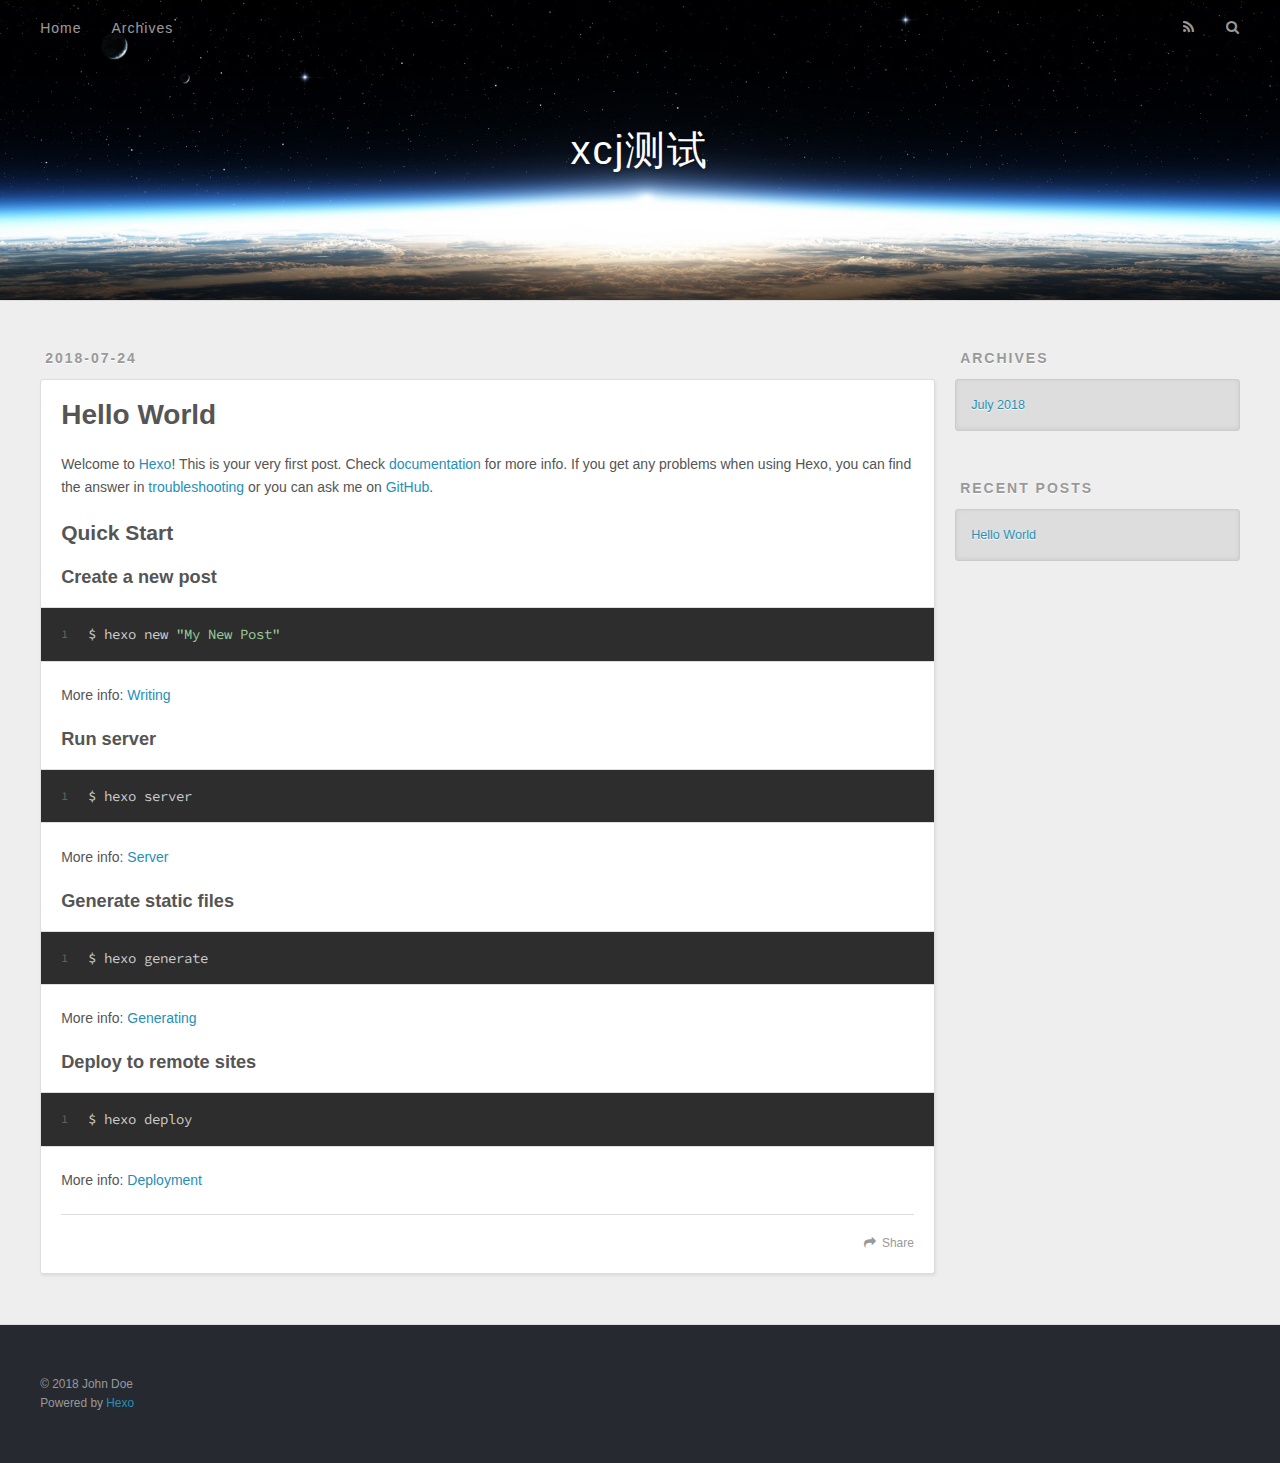
==== index.html @ 28d56730 "Site updated: 2018-07-24 14:19:37" ====
<!DOCTYPE html>
<html>
<head>
  <meta charset="utf-8">
  
  <title>xcj测试</title>
  <meta name="viewport" content="width=device-width, initial-scale=1, maximum-scale=1">
  <meta property="og:type" content="website">
<meta property="og:title" content="xcj测试">
<meta property="og:url" content="https://happyxcj.github.io/index.html">
<meta property="og:site_name" content="xcj测试">
<meta property="og:locale" content="default">
<meta name="twitter:card" content="summary">
<meta name="twitter:title" content="xcj测试">
  
    <link rel="alternate" href="/atom.xml" title="xcj测试" type="application/atom+xml">
  
  
    <link rel="icon" href="/favicon.png">
  
  
    <link href="//fonts.googleapis.com/css?family=Source+Code+Pro" rel="stylesheet" type="text/css">
  
  <link rel="stylesheet" href="/css/style.css">
  

</head>

<body>
  <div id="container">
    <div id="wrap">
      <header id="header">
  <div id="banner"></div>
  <div id="header-outer" class="outer">
    <div id="header-title" class="inner">
      <h1 id="logo-wrap">
        <a href="/" id="logo">xcj测试</a>
      </h1>
      
    </div>
    <div id="header-inner" class="inner">
      <nav id="main-nav">
        <a id="main-nav-toggle" class="nav-icon"></a>
        
          <a class="main-nav-link" href="/">Home</a>
        
          <a class="main-nav-link" href="/archives">Archives</a>
        
      </nav>
      <nav id="sub-nav">
        
          <a id="nav-rss-link" class="nav-icon" href="/atom.xml" title="RSS Feed"></a>
        
        <a id="nav-search-btn" class="nav-icon" title="Search"></a>
      </nav>
      <div id="search-form-wrap">
        <form action="//google.com/search" method="get" accept-charset="UTF-8" class="search-form"><input type="search" name="q" class="search-form-input" placeholder="Search"><button type="submit" class="search-form-submit">&#xF002;</button><input type="hidden" name="sitesearch" value="https://happyxcj.github.io"></form>
      </div>
    </div>
  </div>
</header>
      <div class="outer">
        <section id="main">
  
    <article id="post-hello-world" class="article article-type-post" itemscope itemprop="blogPost">
  <div class="article-meta">
    <a href="/2018/07/24/hello-world/" class="article-date">
  <time datetime="2018-07-24T02:17:07.403Z" itemprop="datePublished">2018-07-24</time>
</a>
    
  </div>
  <div class="article-inner">
    
    
      <header class="article-header">
        
  
    <h1 itemprop="name">
      <a class="article-title" href="/2018/07/24/hello-world/">Hello World</a>
    </h1>
  

      </header>
    
    <div class="article-entry" itemprop="articleBody">
      
        <p>Welcome to <a href="https://hexo.io/" target="_blank" rel="noopener">Hexo</a>! This is your very first post. Check <a href="https://hexo.io/docs/" target="_blank" rel="noopener">documentation</a> for more info. If you get any problems when using Hexo, you can find the answer in <a href="https://hexo.io/docs/troubleshooting.html" target="_blank" rel="noopener">troubleshooting</a> or you can ask me on <a href="https://github.com/hexojs/hexo/issues" target="_blank" rel="noopener">GitHub</a>.</p>
<h2 id="Quick-Start"><a href="#Quick-Start" class="headerlink" title="Quick Start"></a>Quick Start</h2><h3 id="Create-a-new-post"><a href="#Create-a-new-post" class="headerlink" title="Create a new post"></a>Create a new post</h3><figure class="highlight bash"><table><tr><td class="gutter"><pre><span class="line">1</span><br></pre></td><td class="code"><pre><span class="line">$ hexo new <span class="string">"My New Post"</span></span><br></pre></td></tr></table></figure>
<p>More info: <a href="https://hexo.io/docs/writing.html" target="_blank" rel="noopener">Writing</a></p>
<h3 id="Run-server"><a href="#Run-server" class="headerlink" title="Run server"></a>Run server</h3><figure class="highlight bash"><table><tr><td class="gutter"><pre><span class="line">1</span><br></pre></td><td class="code"><pre><span class="line">$ hexo server</span><br></pre></td></tr></table></figure>
<p>More info: <a href="https://hexo.io/docs/server.html" target="_blank" rel="noopener">Server</a></p>
<h3 id="Generate-static-files"><a href="#Generate-static-files" class="headerlink" title="Generate static files"></a>Generate static files</h3><figure class="highlight bash"><table><tr><td class="gutter"><pre><span class="line">1</span><br></pre></td><td class="code"><pre><span class="line">$ hexo generate</span><br></pre></td></tr></table></figure>
<p>More info: <a href="https://hexo.io/docs/generating.html" target="_blank" rel="noopener">Generating</a></p>
<h3 id="Deploy-to-remote-sites"><a href="#Deploy-to-remote-sites" class="headerlink" title="Deploy to remote sites"></a>Deploy to remote sites</h3><figure class="highlight bash"><table><tr><td class="gutter"><pre><span class="line">1</span><br></pre></td><td class="code"><pre><span class="line">$ hexo deploy</span><br></pre></td></tr></table></figure>
<p>More info: <a href="https://hexo.io/docs/deployment.html" target="_blank" rel="noopener">Deployment</a></p>

      
    </div>
    <footer class="article-footer">
      <a data-url="https://happyxcj.github.io/2018/07/24/hello-world/" data-id="cjjzb8ise0000ggi6v1lixmvo" class="article-share-link">Share</a>
      
      
    </footer>
  </div>
  
</article>


  

</section>
        
          <aside id="sidebar">
  
    

  
    

  
    
  
    
  <div class="widget-wrap">
    <h3 class="widget-title">Archives</h3>
    <div class="widget">
      <ul class="archive-list"><li class="archive-list-item"><a class="archive-list-link" href="/archives/2018/07/">July 2018</a></li></ul>
    </div>
  </div>


  
    
  <div class="widget-wrap">
    <h3 class="widget-title">Recent Posts</h3>
    <div class="widget">
      <ul>
        
          <li>
            <a href="/2018/07/24/hello-world/">Hello World</a>
          </li>
        
      </ul>
    </div>
  </div>

  
</aside>
        
      </div>
      <footer id="footer">
  
  <div class="outer">
    <div id="footer-info" class="inner">
      &copy; 2018 John Doe<br>
      Powered by <a href="http://hexo.io/" target="_blank">Hexo</a>
    </div>
  </div>
</footer>
    </div>
    <nav id="mobile-nav">
  
    <a href="/" class="mobile-nav-link">Home</a>
  
    <a href="/archives" class="mobile-nav-link">Archives</a>
  
</nav>
    

<script src="//ajax.googleapis.com/ajax/libs/jquery/2.0.3/jquery.min.js"></script>


  <link rel="stylesheet" href="/fancybox/jquery.fancybox.css">
  <script src="/fancybox/jquery.fancybox.pack.js"></script>


<script src="/js/script.js"></script>

  </div>
</body>
</html>
---- css/style.css ----
body {
  width: 100%;
}
body:before,
body:after {
  content: "";
  display: table;
}
body:after {
  clear: both;
}
html,
body,
div,
span,
applet,
object,
iframe,
h1,
h2,
h3,
h4,
h5,
h6,
p,
blockquote,
pre,
a,
abbr,
acronym,
address,
big,
cite,
code,
del,
dfn,
em,
img,
ins,
kbd,
q,
s,
samp,
small,
strike,
strong,
sub,
sup,
tt,
var,
dl,
dt,
dd,
ol,
ul,
li,
fieldset,
form,
label,
legend,
table,
caption,
tbody,
tfoot,
thead,
tr,
th,
td {
  margin: 0;
  padding: 0;
  border: 0;
  outline: 0;
  font-weight: inherit;
  font-style: inherit;
  font-family: inherit;
  font-size: 100%;
  vertical-align: baseline;
}
body {
  line-height: 1;
  color: #000;
  background: #fff;
}
ol,
ul {
  list-style: none;
}
table {
  border-collapse: separate;
  border-spacing: 0;
  vertical-align: middle;
}
caption,
th,
td {
  text-align: left;
  font-weight: normal;
  vertical-align: middle;
}
a img {
  border: none;
}
input,
button {
  margin: 0;
  padding: 0;
}
input::-moz-focus-inner,
button::-moz-focus-inner {
  border: 0;
  padding: 0;
}
@font-face {
  font-family: FontAwesome;
  font-style: normal;
  font-weight: normal;
  src: url("fonts/fontawesome-webfont.eot?v=#4.0.3");
  src: url("fonts/fontawesome-webfont.eot?#iefix&v=#4.0.3") format("embedded-opentype"), url("fonts/fontawesome-webfont.woff?v=#4.0.3") format("woff"), url("fonts/fontawesome-webfont.ttf?v=#4.0.3") format("truetype"), url("fonts/fontawesome-webfont.svg#fontawesomeregular?v=#4.0.3") format("svg");
}
html,
body,
#container {
  height: 100%;
}
body {
  background: #eee;
  font: 14px "Helvetica Neue", Helvetica, Arial, sans-serif;
  -webkit-text-size-adjust: 100%;
}
.outer {
  max-width: 1220px;
  margin: 0 auto;
  padding: 0 20px;
}
.outer:before,
.outer:after {
  content: "";
  display: table;
}
.outer:after {
  clear: both;
}
.inner {
  display: inline;
  float: left;
  width: 98.33333333333333%;
  margin: 0 0.833333333333333%;
}
.left,
.alignleft {
  float: left;
}
.right,
.alignright {
  float: right;
}
.clear {
  clear: both;
}
#container {
  position: relative;
}
.mobile-nav-on {
  overflow: hidden;
}
#wrap {
  height: 100%;
  width: 100%;
  position: absolute;
  top: 0;
  left: 0;
  -webkit-transition: 0.2s ease-out;
  -moz-transition: 0.2s ease-out;
  -ms-transition: 0.2s ease-out;
  transition: 0.2s ease-out;
  z-index: 1;
  background: #eee;
}
.mobile-nav-on #wrap {
  left: 280px;
}
@media screen and (min-width: 768px) {
  #main {
    display: inline;
    float: left;
    width: 73.33333333333333%;
    margin: 0 0.833333333333333%;
  }
}
.article-date,
.article-category-link,
.archive-year,
.widget-title {
  text-decoration: none;
  text-transform: uppercase;
  letter-spacing: 2px;
  color: #999;
  margin-bottom: 1em;
  margin-left: 5px;
  line-height: 1em;
  text-shadow: 0 1px #fff;
  font-weight: bold;
}
.article-inner,
.archive-article-inner {
  background: #fff;
  -webkit-box-shadow: 1px 2px 3px #ddd;
  box-shadow: 1px 2px 3px #ddd;
  border: 1px solid #ddd;
  border-radius: 3px;
}
.article-entry h1,
.widget h1 {
  font-size: 2em;
}
.article-entry h2,
.widget h2 {
  font-size: 1.5em;
}
.article-entry h3,
.widget h3 {
  font-size: 1.3em;
}
.article-entry h4,
.widget h4 {
  font-size: 1.2em;
}
.article-entry h5,
.widget h5 {
  font-size: 1em;
}
.article-entry h6,
.widget h6 {
  font-size: 1em;
  color: #999;
}
.article-entry hr,
.widget hr {
  border: 1px dashed #ddd;
}
.article-entry strong,
.widget strong {
  font-weight: bold;
}
.article-entry em,
.widget em,
.article-entry cite,
.widget cite {
  font-style: italic;
}
.article-entry sup,
.widget sup,
.article-entry sub,
.widget sub {
  font-size: 0.75em;
  line-height: 0;
  position: relative;
  vertical-align: baseline;
}
.article-entry sup,
.widget sup {
  top: -0.5em;
}
.article-entry sub,
.widget sub {
  bottom: -0.2em;
}
.article-entry small,
.widget small {
  font-size: 0.85em;
}
.article-entry acronym,
.widget acronym,
.article-entry abbr,
.widget abbr {
  border-bottom: 1px dotted;
}
.article-entry ul,
.widget ul,
.article-entry ol,
.widget ol,
.article-entry dl,
.widget dl {
  margin: 0 20px;
  line-height: 1.6em;
}
.article-entry ul ul,
.widget ul ul,
.article-entry ol ul,
.widget ol ul,
.article-entry ul ol,
.widget ul ol,
.article-entry ol ol,
.widget ol ol {
  margin-top: 0;
  margin-bottom: 0;
}
.article-entry ul,
.widget ul {
  list-style: disc;
}
.article-entry ol,
.widget ol {
  list-style: decimal;
}
.article-entry dt,
.widget dt {
  font-weight: bold;
}
#header {
  height: 300px;
  position: relative;
  border-bottom: 1px solid #ddd;
}
#header:before,
#header:after {
  content: "";
  position: absolute;
  left: 0;
  right: 0;
  height: 40px;
}
#header:before {
  top: 0;
  background: -webkit-linear-gradient(rgba(0,0,0,0.2), transparent);
  background: -moz-linear-gradient(rgba(0,0,0,0.2), transparent);
  background: -ms-linear-gradient(rgba(0,0,0,0.2), transparent);
  background: linear-gradient(rgba(0,0,0,0.2), transparent);
}
#header:after {
  bottom: 0;
  background: -webkit-linear-gradient(transparent, rgba(0,0,0,0.2));
  background: -moz-linear-gradient(transparent, rgba(0,0,0,0.2));
  background: -ms-linear-gradient(transparent, rgba(0,0,0,0.2));
  background: linear-gradient(transparent, rgba(0,0,0,0.2));
}
#header-outer {
  height: 100%;
  position: relative;
}
#header-inner {
  position: relative;
  overflow: hidden;
}
#banner {
  position: absolute;
  top: 0;
  left: 0;
  width: 100%;
  height: 100%;
  background: url("images/banner.jpg") center #000;
  -webkit-background-size: cover;
  -moz-background-size: cover;
  background-size: cover;
  z-index: -1;
}
#header-title {
  text-align: center;
  height: 40px;
  position: absolute;
  top: 50%;
  left: 0;
  margin-top: -20px;
}
#logo,
#subtitle {
  text-decoration: none;
  color: #fff;
  font-weight: 300;
  text-shadow: 0 1px 4px rgba(0,0,0,0.3);
}
#logo {
  font-size: 40px;
  line-height: 40px;
  letter-spacing: 2px;
}
#subtitle {
  font-size: 16px;
  line-height: 16px;
  letter-spacing: 1px;
}
#subtitle-wrap {
  margin-top: 16px;
}
#main-nav {
  float: left;
  margin-left: -15px;
}
.nav-icon,
.main-nav-link {
  float: left;
  color: #fff;
  opacity: 0.6;
  text-decoration: none;
  text-shadow: 0 1px rgba(0,0,0,0.2);
  -webkit-transition: opacity 0.2s;
  -moz-transition: opacity 0.2s;
  -ms-transition: opacity 0.2s;
  transition: opacity 0.2s;
  display: block;
  padding: 20px 15px;
}
.nav-icon:hover,
.main-nav-link:hover {
  opacity: 1;
}
.nav-icon {
  font-family: FontAwesome;
  text-align: center;
  font-size: 14px;
  width: 14px;
  height: 14px;
  padding: 20px 15px;
  position: relative;
  cursor: pointer;
}
.main-nav-link {
  font-weight: 300;
  letter-spacing: 1px;
}
@media screen and (max-width: 479px) {
  .main-nav-link {
    display: none;
  }
}
#main-nav-toggle {
  display: none;
}
#main-nav-toggle:before {
  content: "\f0c9";
}
@media screen and (max-width: 479px) {
  #main-nav-toggle {
    display: block;
  }
}
#sub-nav {
  float: right;
  margin-right: -15px;
}
#nav-rss-link:before {
  content: "\f09e";
}
#nav-search-btn:before {
  content: "\f002";
}
#search-form-wrap {
  position: absolute;
  top: 15px;
  width: 150px;
  height: 30px;
  right: -150px;
  opacity: 0;
  -webkit-transition: 0.2s ease-out;
  -moz-transition: 0.2s ease-out;
  -ms-transition: 0.2s ease-out;
  transition: 0.2s ease-out;
}
#search-form-wrap.on {
  opacity: 1;
  right: 0;
}
@media screen and (max-width: 479px) {
  #search-form-wrap {
    width: 100%;
    right: -100%;
  }
}
.search-form {
  position: absolute;
  top: 0;
  left: 0;
  right: 0;
  background: #fff;
  padding: 5px 15px;
  border-radius: 15px;
  -webkit-box-shadow: 0 0 10px rgba(0,0,0,0.3);
  box-shadow: 0 0 10px rgba(0,0,0,0.3);
}
.search-form-input {
  border: none;
  background: none;
  color: #555;
  width: 100%;
  font: 13px "Helvetica Neue", Helvetica, Arial, sans-serif;
  outline: none;
}
.search-form-input::-webkit-search-results-decoration,
.search-form-input::-webkit-search-cancel-button {
  -webkit-appearance: none;
}
.search-form-submit {
  position: absolute;
  top: 50%;
  right: 10px;
  margin-top: -7px;
  font: 13px FontAwesome;
  border: none;
  background: none;
  color: #bbb;
  cursor: pointer;
}
.search-form-submit:hover,
.search-form-submit:focus {
  color: #777;
}
.article {
  margin: 50px 0;
}
.article-inner {
  overflow: hidden;
}
.article-meta:before,
.article-meta:after {
  content: "";
  display: table;
}
.article-meta:after {
  clear: both;
}
.article-date {
  float: left;
}
.article-category {
  float: left;
  line-height: 1em;
  color: #ccc;
  text-shadow: 0 1px #fff;
  margin-left: 8px;
}
.article-category:before {
  content: "\2022";
}
.article-category-link {
  margin: 0 12px 1em;
}
.article-header {
  padding: 20px 20px 0;
}
.article-title {
  text-decoration: none;
  font-size: 2em;
  font-weight: bold;
  color: #555;
  line-height: 1.1em;
  -webkit-transition: color 0.2s;
  -moz-transition: color 0.2s;
  -ms-transition: color 0.2s;
  transition: color 0.2s;
}
a.article-title:hover {
  color: #258fb8;
}
.article-entry {
  color: #555;
  padding: 0 20px;
}
.article-entry:before,
.article-entry:after {
  content: "";
  display: table;
}
.article-entry:after {
  clear: both;
}
.article-entry p,
.article-entry table {
  line-height: 1.6em;
  margin: 1.6em 0;
}
.article-entry h1,
.article-entry h2,
.article-entry h3,
.article-entry h4,
.article-entry h5,
.article-entry h6 {
  font-weight: bold;
}
.article-entry h1,
.article-entry h2,
.article-entry h3,
.article-entry h4,
.article-entry h5,
.article-entry h6 {
  line-height: 1.1em;
  margin: 1.1em 0;
}
.article-entry a {
  color: #258fb8;
  text-decoration: none;
}
.article-entry a:hover {
  text-decoration: underline;
}
.article-entry ul,
.article-entry ol,
.article-entry dl {
  margin-top: 1.6em;
  margin-bottom: 1.6em;
}
.article-entry img,
.article-entry video {
  max-width: 100%;
  height: auto;
  display: block;
  margin: auto;
}
.article-entry iframe {
  border: none;
}
.article-entry table {
  width: 100%;
  border-collapse: collapse;
  border-spacing: 0;
}
.article-entry th {
  font-weight: bold;
  border-bottom: 3px solid #ddd;
  padding-bottom: 0.5em;
}
.article-entry td {
  border-bottom: 1px solid #ddd;
  padding: 10px 0;
}
.article-entry blockquote {
  font-family: Georgia, "Times New Roman", serif;
  font-size: 1.4em;
  margin: 1.6em 20px;
  text-align: center;
}
.article-entry blockquote footer {
  font-size: 14px;
  margin: 1.6em 0;
  font-family: "Helvetica Neue", Helvetica, Arial, sans-serif;
}
.article-entry blockquote footer cite:before {
  content: "—";
  padding: 0 0.5em;
}
.article-entry .pullquote {
  text-align: left;
  width: 45%;
  margin: 0;
}
.article-entry .pullquote.left {
  margin-left: 0.5em;
  margin-right: 1em;
}
.article-entry .pullquote.right {
  margin-right: 0.5em;
  margin-left: 1em;
}
.article-entry .caption {
  color: #999;
  display: block;
  font-size: 0.9em;
  margin-top: 0.5em;
  position: relative;
  text-align: center;
}
.article-entry .video-container {
  position: relative;
  padding-top: 56.25%;
  height: 0;
  overflow: hidden;
}
.article-entry .video-container iframe,
.article-entry .video-container object,
.article-entry .video-container embed {
  position: absolute;
  top: 0;
  left: 0;
  width: 100%;
  height: 100%;
  margin-top: 0;
}
.article-more-link a {
  display: inline-block;
  line-height: 1em;
  padding: 6px 15px;
  border-radius: 15px;
  background: #eee;
  color: #999;
  text-shadow: 0 1px #fff;
  text-decoration: none;
}
.article-more-link a:hover {
  background: #258fb8;
  color: #fff;
  text-decoration: none;
  text-shadow: 0 1px #1e7293;
}
.article-footer {
  font-size: 0.85em;
  line-height: 1.6em;
  border-top: 1px solid #ddd;
  padding-top: 1.6em;
  margin: 0 20px 20px;
}
.article-footer:before,
.article-footer:after {
  content: "";
  display: table;
}
.article-footer:after {
  clear: both;
}
.article-footer a {
  color: #999;
  text-decoration: none;
}
.article-footer a:hover {
  color: #555;
}
.article-tag-list-item {
  float: left;
  margin-right: 10px;
}
.article-tag-list-link:before {
  content: "#";
}
.article-comment-link {
  float: right;
}
.article-comment-link:before {
  content: "\f075";
  font-family: FontAwesome;
  padding-right: 8px;
}
.article-share-link {
  cursor: pointer;
  float: right;
  margin-left: 20px;
}
.article-share-link:before {
  content: "\f064";
  font-family: FontAwesome;
  padding-right: 6px;
}
#article-nav {
  position: relative;
}
#article-nav:before,
#article-nav:after {
  content: "";
  display: table;
}
#article-nav:after {
  clear: both;
}
@media screen and (min-width: 768px) {
  #article-nav {
    margin: 50px 0;
  }
  #article-nav:before {
    width: 8px;
    height: 8px;
    position: absolute;
    top: 50%;
    left: 50%;
    margin-top: -4px;
    margin-left: -4px;
    content: "";
    border-radius: 50%;
    background: #ddd;
    -webkit-box-shadow: 0 1px 2px #fff;
    box-shadow: 0 1px 2px #fff;
  }
}
.article-nav-link-wrap {
  text-decoration: none;
  text-shadow: 0 1px #fff;
  color: #999;
  -webkit-box-sizing: border-box;
  -moz-box-sizing: border-box;
  box-sizing: border-box;
  margin-top: 50px;
  text-align: center;
  display: block;
}
.article-nav-link-wrap:hover {
  color: #555;
}
@media screen and (min-width: 768px) {
  .article-nav-link-wrap {
    width: 50%;
    margin-top: 0;
  }
}
@media screen and (min-width: 768px) {
  #article-nav-newer {
    float: left;
    text-align: right;
    padding-right: 20px;
  }
}
@media screen and (min-width: 768px) {
  #article-nav-older {
    float: right;
    text-align: left;
    padding-left: 20px;
  }
}
.article-nav-caption {
  text-transform: uppercase;
  letter-spacing: 2px;
  color: #ddd;
  line-height: 1em;
  font-weight: bold;
}
#article-nav-newer .article-nav-caption {
  margin-right: -2px;
}
.article-nav-title {
  font-size: 0.85em;
  line-height: 1.6em;
  margin-top: 0.5em;
}
.article-share-box {
  position: absolute;
  display: none;
  background: #fff;
  -webkit-box-shadow: 1px 2px 10px rgba(0,0,0,0.2);
  box-shadow: 1px 2px 10px rgba(0,0,0,0.2);
  border-radius: 3px;
  margin-left: -145px;
  overflow: hidden;
  z-index: 1;
}
.article-share-box.on {
  display: block;
}
.article-share-input {
  width: 100%;
  background: none;
  -webkit-box-sizing: border-box;
  -moz-box-sizing: border-box;
  box-sizing: border-box;
  font: 14px "Helvetica Neue", Helvetica, Arial, sans-serif;
  padding: 0 15px;
  color: #555;
  outline: none;
  border: 1px solid #ddd;
  border-radius: 3px 3px 0 0;
  height: 36px;
  line-height: 36px;
}
.article-share-links {
  background: #eee;
}
.article-share-links:before,
.article-share-links:after {
  content: "";
  display: table;
}
.article-share-links:after {
  clear: both;
}
.article-share-twitter,
.article-share-facebook,
.article-share-pinterest,
.article-share-google {
  width: 50px;
  height: 36px;
  display: block;
  float: left;
  position: relative;
  color: #999;
  text-shadow: 0 1px #fff;
}
.article-share-twitter:before,
.article-share-facebook:before,
.article-share-pinterest:before,
.article-share-google:before {
  font-size: 20px;
  font-family: FontAwesome;
  width: 20px;
  height: 20px;
  position: absolute;
  top: 50%;
  left: 50%;
  margin-top: -10px;
  margin-left: -10px;
  text-align: center;
}
.article-share-twitter:hover,
.article-share-facebook:hover,
.article-share-pinterest:hover,
.article-share-google:hover {
  color: #fff;
}
.article-share-twitter:before {
  content: "\f099";
}
.article-share-twitter:hover {
  background: #00aced;
  text-shadow: 0 1px #008abe;
}
.article-share-facebook:before {
  content: "\f09a";
}
.article-share-facebook:hover {
  background: #3b5998;
  text-shadow: 0 1px #2f477a;
}
.article-share-pinterest:before {
  content: "\f0d2";
}
.article-share-pinterest:hover {
  background: #cb2027;
  text-shadow: 0 1px #a21a1f;
}
.article-share-google:before {
  content: "\f0d5";
}
.article-share-google:hover {
  background: #dd4b39;
  text-shadow: 0 1px #be3221;
}
.article-gallery {
  background: #000;
  position: relative;
}
.article-gallery-photos {
  position: relative;
  overflow: hidden;
}
.article-gallery-img {
  display: none;
  max-width: 100%;
}
.article-gallery-img:first-child {
  display: block;
}
.article-gallery-img.loaded {
  position: absolute;
  display: block;
}
.article-gallery-img img {
  display: block;
  max-width: 100%;
  margin: 0 auto;
}
#comments {
  background: #fff;
  -webkit-box-shadow: 1px 2px 3px #ddd;
  box-shadow: 1px 2px 3px #ddd;
  padding: 20px;
  border: 1px solid #ddd;
  border-radius: 3px;
  margin: 50px 0;
}
#comments a {
  color: #258fb8;
}
.archives-wrap {
  margin: 50px 0;
}
.archives:before,
.archives:after {
  content: "";
  display: table;
}
.archives:after {
  clear: both;
}
.archive-year-wrap {
  margin-bottom: 1em;
}
.archives {
  -webkit-column-gap: 10px;
  -moz-column-gap: 10px;
  column-gap: 10px;
}
@media screen and (min-width: 480px) and (max-width: 767px) {
  .archives {
    -webkit-column-count: 2;
    -moz-column-count: 2;
    column-count: 2;
  }
}
@media screen and (min-width: 768px) {
  .archives {
    -webkit-column-count: 3;
    -moz-column-count: 3;
    column-count: 3;
  }
}
.archive-article {
  -webkit-column-break-inside: avoid;
  page-break-inside: avoid;
  overflow: hidden;
  break-inside: avoid-column;
}
.archive-article-inner {
  padding: 10px;
  margin-bottom: 15px;
}
.archive-article-title {
  text-decoration: none;
  font-weight: bold;
  color: #555;
  -webkit-transition: color 0.2s;
  -moz-transition: color 0.2s;
  -ms-transition: color 0.2s;
  transition: color 0.2s;
  line-height: 1.6em;
}
.archive-article-title:hover {
  color: #258fb8;
}
.archive-article-footer {
  margin-top: 1em;
}
.archive-article-date {
  color: #999;
  text-decoration: none;
  font-size: 0.85em;
  line-height: 1em;
  margin-bottom: 0.5em;
  display: block;
}
#page-nav {
  margin: 50px auto;
  background: #fff;
  -webkit-box-shadow: 1px 2px 3px #ddd;
  box-shadow: 1px 2px 3px #ddd;
  border: 1px solid #ddd;
  border-radius: 3px;
  text-align: center;
  color: #999;
  overflow: hidden;
}
#page-nav:before,
#page-nav:after {
  content: "";
  display: table;
}
#page-nav:after {
  clear: both;
}
#page-nav a,
#page-nav span {
  padding: 10px 20px;
  line-height: 1;
  height: 2ex;
}
#page-nav a {
  color: #999;
  text-decoration: none;
}
#page-nav a:hover {
  background: #999;
  color: #fff;
}
#page-nav .prev {
  float: left;
}
#page-nav .next {
  float: right;
}
#page-nav .page-number {
  display: inline-block;
}
@media screen and (max-width: 479px) {
  #page-nav .page-number {
    display: none;
  }
}
#page-nav .current {
  color: #555;
  font-weight: bold;
}
#page-nav .space {
  color: #ddd;
}
#footer {
  background: #262a30;
  padding: 50px 0;
  border-top: 1px solid #ddd;
  color: #999;
}
#footer a {
  color: #258fb8;
  text-decoration: none;
}
#footer a:hover {
  text-decoration: underline;
}
#footer-info {
  line-height: 1.6em;
  font-size: 0.85em;
}
.article-entry pre,
.article-entry .highlight {
  background: #2d2d2d;
  margin: 0 -20px;
  padding: 15px 20px;
  border-style: solid;
  border-color: #ddd;
  border-width: 1px 0;
  overflow: auto;
  color: #ccc;
  line-height: 22.400000000000002px;
}
.article-entry .highlight .gutter pre,
.article-entry .gist .gist-file .gist-data .line-numbers {
  color: #666;
  font-size: 0.85em;
}
.article-entry pre,
.article-entry code {
  font-family: "Source Code Pro", Consolas, Monaco, Menlo, Consolas, monospace;
}
.article-entry code {
  background: #eee;
  text-shadow: 0 1px #fff;
  padding: 0 0.3em;
}
.article-entry pre code {
  background: none;
  text-shadow: none;
  padding: 0;
}
.article-entry .highlight pre {
  border: none;
  margin: 0;
  padding: 0;
}
.article-entry .highlight table {
  margin: 0;
  width: auto;
}
.article-entry .highlight td {
  border: none;
  padding: 0;
}
.article-entry .highlight figcaption {
  font-size: 0.85em;
  color: #999;
  line-height: 1em;
  margin-bottom: 1em;
}
.article-entry .highlight figcaption:before,
.article-entry .highlight figcaption:after {
  content: "";
  display: table;
}
.article-entry .highlight figcaption:after {
  clear: both;
}
.article-entry .highlight figcaption a {
  float: right;
}
.article-entry .highlight .gutter pre {
  text-align: right;
  padding-right: 20px;
}
.article-entry .highlight .line {
  height: 22.400000000000002px;
}
.article-entry .highlight .line.marked {
  background: #515151;
}
.article-entry .gist {
  margin: 0 -20px;
  border-style: solid;
  border-color: #ddd;
  border-width: 1px 0;
  background: #2d2d2d;
  padding: 15px 20px 15px 0;
}
.article-entry .gist .gist-file {
  border: none;
  font-family: "Source Code Pro", Consolas, Monaco, Menlo, Consolas, monospace;
  margin: 0;
}
.article-entry .gist .gist-file .gist-data {
  background: none;
  border: none;
}
.article-entry .gist .gist-file .gist-data .line-numbers {
  background: none;
  border: none;
  padding: 0 20px 0 0;
}
.article-entry .gist .gist-file .gist-data .line-data {
  padding: 0 !important;
}
.article-entry .gist .gist-file .highlight {
  margin: 0;
  padding: 0;
  border: none;
}
.article-entry .gist .gist-file .gist-meta {
  background: #2d2d2d;
  color: #999;
  font: 0.85em "Helvetica Neue", Helvetica, Arial, sans-serif;
  text-shadow: 0 0;
  padding: 0;
  margin-top: 1em;
  margin-left: 20px;
}
.article-entry .gist .gist-file .gist-meta a {
  color: #258fb8;
  font-weight: normal;
}
.article-entry .gist .gist-file .gist-meta a:hover {
  text-decoration: underline;
}
pre .comment,
pre .title {
  color: #999;
}
pre .variable,
pre .attribute,
pre .tag,
pre .regexp,
pre .ruby .constant,
pre .xml .tag .title,
pre .xml .pi,
pre .xml .doctype,
pre .html .doctype,
pre .css .id,
pre .css .class,
pre .css .pseudo {
  color: #f2777a;
}
pre .number,
pre .preprocessor,
pre .built_in,
pre .literal,
pre .params,
pre .constant {
  color: #f99157;
}
pre .class,
pre .ruby .class .title,
pre .css .rules .attribute {
  color: #9c9;
}
pre .string,
pre .value,
pre .inheritance,
pre .header,
pre .ruby .symbol,
pre .xml .cdata {
  color: #9c9;
}
pre .css .hexcolor {
  color: #6cc;
}
pre .function,
pre .python .decorator,
pre .python .title,
pre .ruby .function .title,
pre .ruby .title .keyword,
pre .perl .sub,
pre .javascript .title,
pre .coffeescript .title {
  color: #69c;
}
pre .keyword,
pre .javascript .function {
  color: #c9c;
}
@media screen and (max-width: 479px) {
  #mobile-nav {
    position: absolute;
    top: 0;
    left: 0;
    width: 280px;
    height: 100%;
    background: #191919;
    border-right: 1px solid #fff;
  }
}
@media screen and (max-width: 479px) {
  .mobile-nav-link {
    display: block;
    color: #999;
    text-decoration: none;
    padding: 15px 20px;
    font-weight: bold;
  }
  .mobile-nav-link:hover {
    color: #fff;
  }
}
@media screen and (min-width: 768px) {
  #sidebar {
    display: inline;
    float: left;
    width: 23.333333333333332%;
    margin: 0 0.833333333333333%;
  }
}
.widget-wrap {
  margin: 50px 0;
}
.widget {
  color: #777;
  text-shadow: 0 1px #fff;
  background: #ddd;
  -webkit-box-shadow: 0 -1px 4px #ccc inset;
  box-shadow: 0 -1px 4px #ccc inset;
  border: 1px solid #ccc;
  padding: 15px;
  border-radius: 3px;
}
.widget a {
  color: #258fb8;
  text-decoration: none;
}
.widget a:hover {
  text-decoration: underline;
}
.widget ul ul,
.widget ol ul,
.widget dl ul,
.widget ul ol,
.widget ol ol,
.widget dl ol,
.widget ul dl,
.widget ol dl,
.widget dl dl {
  margin-left: 15px;
  list-style: disc;
}
.widget {
  line-height: 1.6em;
  word-wrap: break-word;
  font-size: 0.9em;
}
.widget ul,
.widget ol {
  list-style: none;
  margin: 0;
}
.widget ul ul,
.widget ol ul,
.widget ul ol,
.widget ol ol {
  margin: 0 20px;
}
.widget ul ul,
.widget ol ul {
  list-style: disc;
}
.widget ul ol,
.widget ol ol {
  list-style: decimal;
}
.category-list-count,
.tag-list-count,
.archive-list-count {
  padding-left: 5px;
  color: #999;
  font-size: 0.85em;
}
.category-list-count:before,
.tag-list-count:before,
.archive-list-count:before {
  content: "(";
}
.category-list-count:after,
.tag-list-count:after,
.archive-list-count:after {
  content: ")";
}
.tagcloud a {
  margin-right: 5px;
  display: inline-block;
}
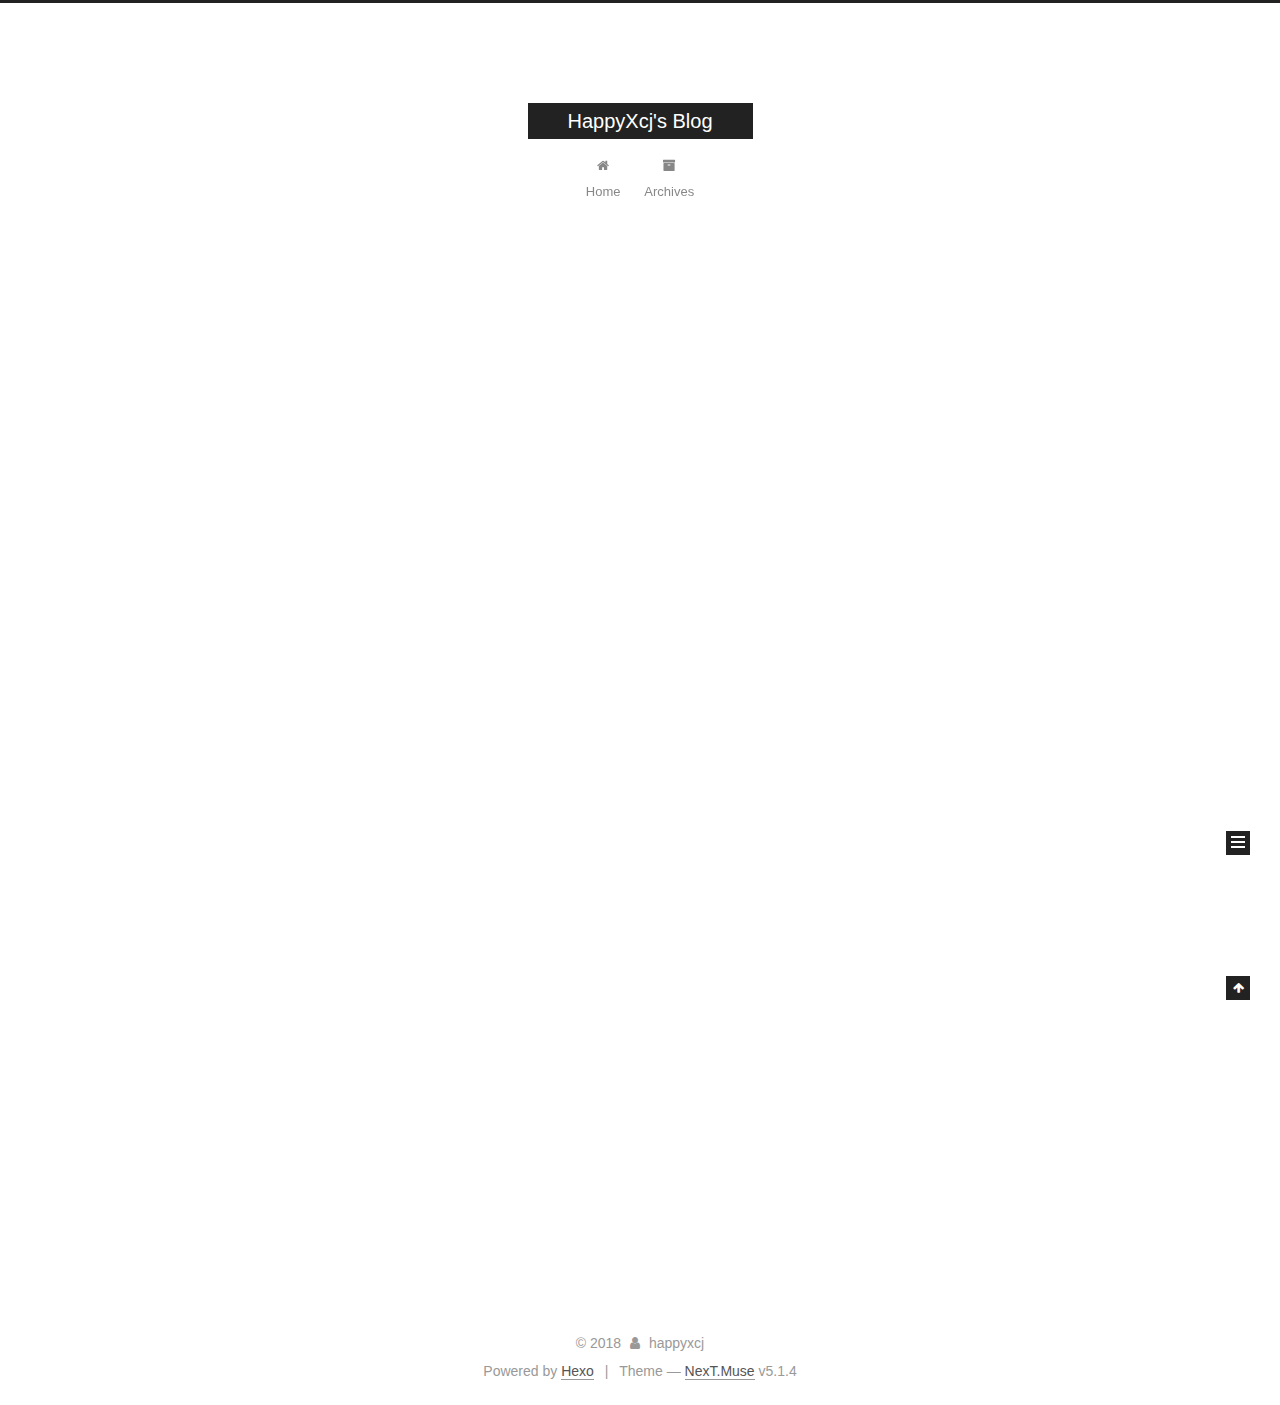
==== commit e6b688b7: "Site updated: 2018-07-24 15:26:04" ====
--- a/index.html
+++ b/index.html
@@ -1,90 +1,309 @@
 <!DOCTYPE html>
-<html>
+
+
+
+  
+
+
+<html class="theme-next muse use-motion" lang="zh-CN">
 <head>
-  <meta charset="utf-8">
-  
-  <title>xcj测试</title>
-  <meta name="viewport" content="width=device-width, initial-scale=1, maximum-scale=1">
-  <meta property="og:type" content="website">
-<meta property="og:title" content="xcj测试">
+  <meta charset="UTF-8"/>
+<meta http-equiv="X-UA-Compatible" content="IE=edge" />
+<meta name="viewport" content="width=device-width, initial-scale=1, maximum-scale=1"/>
+<meta name="theme-color" content="#222">
+
+
+
+
+
+
+
+
+
+<meta http-equiv="Cache-Control" content="no-transform" />
+<meta http-equiv="Cache-Control" content="no-siteapp" />
+
+
+
+
+
+
+
+
+
+
+
+
+
+
+
+
+  
+  
+  <link href="/lib/fancybox/source/jquery.fancybox.css?v=2.1.5" rel="stylesheet" type="text/css" />
+
+
+
+
+
+
+
+<link href="/lib/font-awesome/css/font-awesome.min.css?v=4.6.2" rel="stylesheet" type="text/css" />
+
+<link href="/css/main.css?v=5.1.4" rel="stylesheet" type="text/css" />
+
+
+  <link rel="apple-touch-icon" sizes="180x180" href="/images/apple-touch-icon-next.png?v=5.1.4">
+
+
+  <link rel="icon" type="image/png" sizes="32x32" href="/images/favicon-32x32-next.png?v=5.1.4">
+
+
+  <link rel="icon" type="image/png" sizes="16x16" href="/images/favicon-16x16-next.png?v=5.1.4">
+
+
+  <link rel="mask-icon" href="/images/logo.svg?v=5.1.4" color="#222">
+
+
+
+
+
+  <meta name="keywords" content="Hexo, NexT" />
+
+
+
+
+
+
+
+
+
+
+<meta name="description" content="陌生人的驿站">
+<meta property="og:type" content="website">
+<meta property="og:title" content="HappyXcj&#39;s Blog">
 <meta property="og:url" content="https://happyxcj.github.io/index.html">
-<meta property="og:site_name" content="xcj测试">
-<meta property="og:locale" content="default">
+<meta property="og:site_name" content="HappyXcj&#39;s Blog">
+<meta property="og:description" content="陌生人的驿站">
+<meta property="og:locale" content="zh-CN">
 <meta name="twitter:card" content="summary">
-<meta name="twitter:title" content="xcj测试">
-  
-    <link rel="alternate" href="/atom.xml" title="xcj测试" type="application/atom+xml">
-  
-  
-    <link rel="icon" href="/favicon.png">
-  
-  
-    <link href="//fonts.googleapis.com/css?family=Source+Code+Pro" rel="stylesheet" type="text/css">
-  
-  <link rel="stylesheet" href="/css/style.css">
-  
+<meta name="twitter:title" content="HappyXcj&#39;s Blog">
+<meta name="twitter:description" content="陌生人的驿站">
+
+
+
+<script type="text/javascript" id="hexo.configurations">
+  var NexT = window.NexT || {};
+  var CONFIG = {
+    root: '/',
+    scheme: 'Muse',
+    version: '5.1.4',
+    sidebar: {"position":"left","display":"post","offset":12,"b2t":false,"scrollpercent":false,"onmobile":false},
+    fancybox: true,
+    tabs: true,
+    motion: {"enable":true,"async":false,"transition":{"post_block":"fadeIn","post_header":"slideDownIn","post_body":"slideDownIn","coll_header":"slideLeftIn","sidebar":"slideUpIn"}},
+    duoshuo: {
+      userId: '0',
+      author: 'Author'
+    },
+    algolia: {
+      applicationID: '',
+      apiKey: '',
+      indexName: '',
+      hits: {"per_page":10},
+      labels: {"input_placeholder":"Search for Posts","hits_empty":"We didn't find any results for the search: ${query}","hits_stats":"${hits} results found in ${time} ms"}
+    }
+  };
+</script>
+
+
+
+  <link rel="canonical" href="https://happyxcj.github.io/"/>
+
+
+
+
+
+  <title>HappyXcj's Blog</title>
+  
+
+
+
+
+
+
+
 
 </head>
 
-<body>
-  <div id="container">
-    <div id="wrap">
-      <header id="header">
-  <div id="banner"></div>
-  <div id="header-outer" class="outer">
-    <div id="header-title" class="inner">
-      <h1 id="logo-wrap">
-        <a href="/" id="logo">xcj测试</a>
-      </h1>
-      
+<body itemscope itemtype="http://schema.org/WebPage" lang="zh-CN">
+
+  
+  
+    
+  
+
+  <div class="container sidebar-position-left 
+  page-home">
+    <div class="headband"></div>
+
+    <header id="header" class="header" itemscope itemtype="http://schema.org/WPHeader">
+      <div class="header-inner"><div class="site-brand-wrapper">
+  <div class="site-meta ">
+    
+
+    <div class="custom-logo-site-title">
+      <a href="/"  class="brand" rel="start">
+        <span class="logo-line-before"><i></i></span>
+        <span class="site-title">HappyXcj's Blog</span>
+        <span class="logo-line-after"><i></i></span>
+      </a>
     </div>
-    <div id="header-inner" class="inner">
-      <nav id="main-nav">
-        <a id="main-nav-toggle" class="nav-icon"></a>
-        
-          <a class="main-nav-link" href="/">Home</a>
-        
-          <a class="main-nav-link" href="/archives">Archives</a>
-        
-      </nav>
-      <nav id="sub-nav">
-        
-          <a id="nav-rss-link" class="nav-icon" href="/atom.xml" title="RSS Feed"></a>
-        
-        <a id="nav-search-btn" class="nav-icon" title="Search"></a>
-      </nav>
-      <div id="search-form-wrap">
-        <form action="//google.com/search" method="get" accept-charset="UTF-8" class="search-form"><input type="search" name="q" class="search-form-input" placeholder="Search"><button type="submit" class="search-form-submit">&#xF002;</button><input type="hidden" name="sitesearch" value="https://happyxcj.github.io"></form>
-      </div>
-    </div>
+      
+        <p class="site-subtitle"></p>
+      
   </div>
-</header>
-      <div class="outer">
-        <section id="main">
-  
-    <article id="post-hello-world" class="article article-type-post" itemscope itemprop="blogPost">
-  <div class="article-meta">
-    <a href="/2018/07/24/hello-world/" class="article-date">
-  <time datetime="2018-07-24T02:17:07.403Z" itemprop="datePublished">2018-07-24</time>
-</a>
-    
+
+  <div class="site-nav-toggle">
+    <button>
+      <span class="btn-bar"></span>
+      <span class="btn-bar"></span>
+      <span class="btn-bar"></span>
+    </button>
   </div>
-  <div class="article-inner">
-    
-    
-      <header class="article-header">
-        
-  
-    <h1 itemprop="name">
-      <a class="article-title" href="/2018/07/24/hello-world/">Hello World</a>
-    </h1>
-  
-
+</div>
+
+<nav class="site-nav">
+  
+
+  
+    <ul id="menu" class="menu">
+      
+        
+        <li class="menu-item menu-item-home">
+          <a href="/" rel="section">
+            
+              <i class="menu-item-icon fa fa-fw fa-home"></i> <br />
+            
+            Home
+          </a>
+        </li>
+      
+        
+        <li class="menu-item menu-item-archives">
+          <a href="/archives/" rel="section">
+            
+              <i class="menu-item-icon fa fa-fw fa-archive"></i> <br />
+            
+            Archives
+          </a>
+        </li>
+      
+
+      
+    </ul>
+  
+
+  
+</nav>
+
+
+
+ </div>
+    </header>
+
+    <main id="main" class="main">
+      <div class="main-inner">
+        <div class="content-wrap">
+          <div id="content" class="content">
+            
+  <section id="posts" class="posts-expand">
+    
+      
+
+  
+
+  
+  
+  
+
+  <article class="post post-type-normal" itemscope itemtype="http://schema.org/Article">
+  
+  
+  
+  <div class="post-block">
+    <link itemprop="mainEntityOfPage" href="https://happyxcj.github.io/2018/07/24/hello-world/">
+
+    <span hidden itemprop="author" itemscope itemtype="http://schema.org/Person">
+      <meta itemprop="name" content="happyxcj">
+      <meta itemprop="description" content="">
+      <meta itemprop="image" content="/images/avatar.gif">
+    </span>
+
+    <span hidden itemprop="publisher" itemscope itemtype="http://schema.org/Organization">
+      <meta itemprop="name" content="HappyXcj's Blog">
+    </span>
+
+    
+      <header class="post-header">
+
+        
+        
+          <h1 class="post-title" itemprop="name headline">
+                
+                <a class="post-title-link" href="/2018/07/24/hello-world/" itemprop="url">Hello World</a></h1>
+        
+
+        <div class="post-meta">
+          <span class="post-time">
+            
+              <span class="post-meta-item-icon">
+                <i class="fa fa-calendar-o"></i>
+              </span>
+              
+                <span class="post-meta-item-text">Posted on</span>
+              
+              <time title="Post created" itemprop="dateCreated datePublished" datetime="2018-07-24T10:17:07+08:00">
+                2018-07-24
+              </time>
+            
+
+            
+
+            
+          </span>
+
+          
+
+          
+            
+          
+
+          
+          
+
+          
+
+          
+
+          
+
+        </div>
       </header>
     
-    <div class="article-entry" itemprop="articleBody">
-      
-        <p>Welcome to <a href="https://hexo.io/" target="_blank" rel="noopener">Hexo</a>! This is your very first post. Check <a href="https://hexo.io/docs/" target="_blank" rel="noopener">documentation</a> for more info. If you get any problems when using Hexo, you can find the answer in <a href="https://hexo.io/docs/troubleshooting.html" target="_blank" rel="noopener">troubleshooting</a> or you can ask me on <a href="https://github.com/hexojs/hexo/issues" target="_blank" rel="noopener">GitHub</a>.</p>
+
+    
+    
+    
+    <div class="post-body" itemprop="articleBody">
+
+      
+      
+
+      
+        
+          
+            <p>Welcome to <a href="https://hexo.io/" target="_blank" rel="noopener">Hexo</a>! This is your very first post. Check <a href="https://hexo.io/docs/" target="_blank" rel="noopener">documentation</a> for more info. If you get any problems when using Hexo, you can find the answer in <a href="https://hexo.io/docs/troubleshooting.html" target="_blank" rel="noopener">troubleshooting</a> or you can ask me on <a href="https://github.com/hexojs/hexo/issues" target="_blank" rel="noopener">GitHub</a>.</p>
 <h2 id="Quick-Start"><a href="#Quick-Start" class="headerlink" title="Quick Start"></a>Quick Start</h2><h3 id="Create-a-new-post"><a href="#Create-a-new-post" class="headerlink" title="Create a new post"></a>Create a new post</h3><figure class="highlight bash"><table><tr><td class="gutter"><pre><span class="line">1</span><br></pre></td><td class="code"><pre><span class="line">$ hexo new <span class="string">"My New Post"</span></span><br></pre></td></tr></table></figure>
 <p>More info: <a href="https://hexo.io/docs/writing.html" target="_blank" rel="noopener">Writing</a></p>
 <h3 id="Run-server"><a href="#Run-server" class="headerlink" title="Run server"></a>Run server</h3><figure class="highlight bash"><table><tr><td class="gutter"><pre><span class="line">1</span><br></pre></td><td class="code"><pre><span class="line">$ hexo server</span><br></pre></td></tr></table></figure>
@@ -94,88 +313,307 @@
 <h3 id="Deploy-to-remote-sites"><a href="#Deploy-to-remote-sites" class="headerlink" title="Deploy to remote sites"></a>Deploy to remote sites</h3><figure class="highlight bash"><table><tr><td class="gutter"><pre><span class="line">1</span><br></pre></td><td class="code"><pre><span class="line">$ hexo deploy</span><br></pre></td></tr></table></figure>
 <p>More info: <a href="https://hexo.io/docs/deployment.html" target="_blank" rel="noopener">Deployment</a></p>
 
+          
+        
       
     </div>
-    <footer class="article-footer">
-      <a data-url="https://happyxcj.github.io/2018/07/24/hello-world/" data-id="cjjzb8ise0000ggi6v1lixmvo" class="article-share-link">Share</a>
-      
+    
+    
+    
+
+    
+
+    
+
+    
+
+    <footer class="post-footer">
+      
+
+      
+
+      
+
+      
+      
+        <div class="post-eof"></div>
       
     </footer>
   </div>
   
-</article>
-
-
-  
-
-</section>
-        
-          <aside id="sidebar">
-  
-    
-
-  
-    
-
-  
-    
-  
-    
-  <div class="widget-wrap">
-    <h3 class="widget-title">Archives</h3>
-    <div class="widget">
-      <ul class="archive-list"><li class="archive-list-item"><a class="archive-list-link" href="/archives/2018/07/">July 2018</a></li></ul>
+  
+  
+  </article>
+
+
+    
+  </section>
+
+  
+
+
+          </div>
+          
+
+
+          
+
+        </div>
+        
+          
+  
+  <div class="sidebar-toggle">
+    <div class="sidebar-toggle-line-wrap">
+      <span class="sidebar-toggle-line sidebar-toggle-line-first"></span>
+      <span class="sidebar-toggle-line sidebar-toggle-line-middle"></span>
+      <span class="sidebar-toggle-line sidebar-toggle-line-last"></span>
     </div>
   </div>
 
-
-  
-    
-  <div class="widget-wrap">
-    <h3 class="widget-title">Recent Posts</h3>
-    <div class="widget">
-      <ul>
-        
-          <li>
-            <a href="/2018/07/24/hello-world/">Hello World</a>
-          </li>
-        
-      </ul>
+  <aside id="sidebar" class="sidebar">
+    
+    <div class="sidebar-inner">
+
+      
+
+      
+
+      <section class="site-overview-wrap sidebar-panel sidebar-panel-active">
+        <div class="site-overview">
+          <div class="site-author motion-element" itemprop="author" itemscope itemtype="http://schema.org/Person">
+            
+              <p class="site-author-name" itemprop="name">happyxcj</p>
+              <p class="site-description motion-element" itemprop="description">陌生人的驿站</p>
+          </div>
+
+          <nav class="site-state motion-element">
+
+            
+              <div class="site-state-item site-state-posts">
+              
+                <a href="/archives/">
+              
+                  <span class="site-state-item-count">1</span>
+                  <span class="site-state-item-name">posts</span>
+                </a>
+              </div>
+            
+
+            
+
+            
+
+          </nav>
+
+          
+
+          
+
+          
+          
+
+          
+          
+
+          
+
+        </div>
+      </section>
+
+      
+
+      
+
     </div>
+  </aside>
+
+
+        
+      </div>
+    </main>
+
+    <footer id="footer" class="footer">
+      <div class="footer-inner">
+        <div class="copyright">&copy; <span itemprop="copyrightYear">2018</span>
+  <span class="with-love">
+    <i class="fa fa-user"></i>
+  </span>
+  <span class="author" itemprop="copyrightHolder">happyxcj</span>
+
+  
+</div>
+
+
+  <div class="powered-by">Powered by <a class="theme-link" target="_blank" href="https://hexo.io">Hexo</a></div>
+
+
+
+  <span class="post-meta-divider">|</span>
+
+
+
+  <div class="theme-info">Theme &mdash; <a class="theme-link" target="_blank" href="https://github.com/iissnan/hexo-theme-next">NexT.Muse</a> v5.1.4</div>
+
+
+
+
+        
+
+
+
+
+
+
+
+        
+      </div>
+    </footer>
+
+    
+      <div class="back-to-top">
+        <i class="fa fa-arrow-up"></i>
+        
+      </div>
+    
+
+    
+
   </div>
 
   
-</aside>
-        
-      </div>
-      <footer id="footer">
-  
-  <div class="outer">
-    <div id="footer-info" class="inner">
-      &copy; 2018 John Doe<br>
-      Powered by <a href="http://hexo.io/" target="_blank">Hexo</a>
-    </div>
-  </div>
-</footer>
-    </div>
-    <nav id="mobile-nav">
-  
-    <a href="/" class="mobile-nav-link">Home</a>
-  
-    <a href="/archives" class="mobile-nav-link">Archives</a>
-  
-</nav>
-    
-
-<script src="//ajax.googleapis.com/ajax/libs/jquery/2.0.3/jquery.min.js"></script>
-
-
-  <link rel="stylesheet" href="/fancybox/jquery.fancybox.css">
-  <script src="/fancybox/jquery.fancybox.pack.js"></script>
-
-
-<script src="/js/script.js"></script>
-
-  </div>
+
+<script type="text/javascript">
+  if (Object.prototype.toString.call(window.Promise) !== '[object Function]') {
+    window.Promise = null;
+  }
+</script>
+
+
+
+
+
+
+
+
+
+  
+
+
+
+
+
+
+
+
+
+
+
+
+  
+  
+    <script type="text/javascript" src="/lib/jquery/index.js?v=2.1.3"></script>
+  
+
+  
+  
+    <script type="text/javascript" src="/lib/fastclick/lib/fastclick.min.js?v=1.0.6"></script>
+  
+
+  
+  
+    <script type="text/javascript" src="/lib/jquery_lazyload/jquery.lazyload.js?v=1.9.7"></script>
+  
+
+  
+  
+    <script type="text/javascript" src="/lib/velocity/velocity.min.js?v=1.2.1"></script>
+  
+
+  
+  
+    <script type="text/javascript" src="/lib/velocity/velocity.ui.min.js?v=1.2.1"></script>
+  
+
+  
+  
+    <script type="text/javascript" src="/lib/fancybox/source/jquery.fancybox.pack.js?v=2.1.5"></script>
+  
+
+
+  
+
+
+  <script type="text/javascript" src="/js/src/utils.js?v=5.1.4"></script>
+
+  <script type="text/javascript" src="/js/src/motion.js?v=5.1.4"></script>
+
+
+
+  
+  
+
+  
+
+  
+
+
+  <script type="text/javascript" src="/js/src/bootstrap.js?v=5.1.4"></script>
+
+
+
+  
+
+
+  
+
+
+
+
+	
+
+
+
+
+
+  
+
+
+
+
+
+  
+
+
+
+
+
+
+
+
+
+
+
+
+  
+
+
+
+
+
+  
+
+  
+
+  
+
+  
+  
+
+  
+
+  
+
+  
+
 </body>
-</html>+</html>
--- a/css/main.css
+++ b/css/main.css
@@ -0,0 +1,2662 @@
+/* normalize.css v3.0.2 | MIT License | git.io/normalize */
+html {
+  font-family: sans-serif; /* 1 */
+  -ms-text-size-adjust: 100%; /* 2 */
+  -webkit-text-size-adjust: 100%; /* 2 */
+}
+body {
+  margin: 0;
+}
+article,
+aside,
+details,
+figcaption,
+figure,
+footer,
+header,
+hgroup,
+main,
+menu,
+nav,
+section,
+summary {
+  display: block;
+}
+audio,
+canvas,
+progress,
+video {
+  display: inline-block; /* 1 */
+  vertical-align: baseline; /* 2 */
+}
+audio:not([controls]) {
+  display: none;
+  height: 0;
+}
+[hidden],
+template {
+  display: none;
+}
+a {
+  background-color: transparent;
+}
+a:active,
+a:hover {
+  outline: 0;
+}
+abbr[title] {
+  border-bottom: 1px dotted;
+}
+b,
+strong {
+  font-weight: bold;
+}
+dfn {
+  font-style: italic;
+}
+h1 {
+  font-size: 2em;
+  margin: 0.67em 0;
+}
+mark {
+  background: #ff0;
+  color: #000;
+}
+small {
+  font-size: 80%;
+}
+sub,
+sup {
+  font-size: 75%;
+  line-height: 0;
+  position: relative;
+  vertical-align: baseline;
+}
+sup {
+  top: -0.5em;
+}
+sub {
+  bottom: -0.25em;
+}
+img {
+  border: 0;
+}
+svg:not(:root) {
+  overflow: hidden;
+}
+figure {
+  margin: 1em 40px;
+}
+hr {
+  -moz-box-sizing: content-box;
+  box-sizing: content-box;
+  height: 0;
+}
+pre {
+  overflow: auto;
+}
+code,
+kbd,
+pre,
+samp {
+  font-family: monospace, monospace;
+  font-size: 1em;
+}
+button,
+input,
+optgroup,
+select,
+textarea {
+  color: inherit; /* 1 */
+  font: inherit; /* 2 */
+  margin: 0; /* 3 */
+}
+button {
+  overflow: visible;
+}
+button,
+select {
+  text-transform: none;
+}
+button,
+html input[type="button"],
+input[type="reset"],
+input[type="submit"] {
+  -webkit-appearance: button; /* 2 */
+  cursor: pointer; /* 3 */
+}
+button[disabled],
+html input[disabled] {
+  cursor: default;
+}
+button::-moz-focus-inner,
+input::-moz-focus-inner {
+  border: 0;
+  padding: 0;
+}
+input {
+  line-height: normal;
+}
+input[type="checkbox"],
+input[type="radio"] {
+  box-sizing: border-box; /* 1 */
+  padding: 0; /* 2 */
+}
+input[type="number"]::-webkit-inner-spin-button,
+input[type="number"]::-webkit-outer-spin-button {
+  height: auto;
+}
+input[type="search"] {
+  -webkit-appearance: textfield; /* 1 */
+  -moz-box-sizing: content-box;
+  -webkit-box-sizing: content-box; /* 2 */
+  box-sizing: content-box;
+}
+input[type="search"]::-webkit-search-cancel-button,
+input[type="search"]::-webkit-search-decoration {
+  -webkit-appearance: none;
+}
+fieldset {
+  border: 1px solid #c0c0c0;
+  margin: 0 2px;
+  padding: 0.35em 0.625em 0.75em;
+}
+legend {
+  border: 0; /* 1 */
+  padding: 0; /* 2 */
+}
+textarea {
+  overflow: auto;
+}
+optgroup {
+  font-weight: bold;
+}
+table {
+  border-collapse: collapse;
+  border-spacing: 0;
+}
+td,
+th {
+  padding: 0;
+}
+::selection {
+  background: #262a30;
+  color: #fff;
+}
+body {
+  position: relative;
+  font-family: 'Lato', "PingFang SC", "Microsoft YaHei", sans-serif;
+  font-size: 14px;
+  line-height: 2;
+  color: #555;
+  background: #fff;
+}
+@media (max-width: 767px) {
+  body {
+    padding-right: 0 !important;
+  }
+}
+@media (min-width: 768px) and (max-width: 991px) {
+  body {
+    padding-right: 0 !important;
+  }
+}
+@media (min-width: 1600px) {
+  body {
+    font-size: 16px;
+  }
+}
+h1,
+h2,
+h3,
+h4,
+h5,
+h6 {
+  margin: 0;
+  padding: 0;
+  font-weight: bold;
+  line-height: 1.5;
+  font-family: 'Lato', "PingFang SC", "Microsoft YaHei", sans-serif;
+}
+h2,
+h3,
+h4,
+h5,
+h6 {
+  margin: 20px 0 15px;
+}
+h1 {
+  font-size: 22px;
+}
+@media (max-width: 767px) {
+  h1 {
+    font-size: 18px;
+  }
+}
+h2 {
+  font-size: 20px;
+}
+@media (max-width: 767px) {
+  h2 {
+    font-size: 16px;
+  }
+}
+h3 {
+  font-size: 18px;
+}
+@media (max-width: 767px) {
+  h3 {
+    font-size: 14px;
+  }
+}
+h4 {
+  font-size: 16px;
+}
+@media (max-width: 767px) {
+  h4 {
+    font-size: 12px;
+  }
+}
+h5 {
+  font-size: 14px;
+}
+@media (max-width: 767px) {
+  h5 {
+    font-size: 10px;
+  }
+}
+h6 {
+  font-size: 12px;
+}
+@media (max-width: 767px) {
+  h6 {
+    font-size: 8px;
+  }
+}
+p {
+  margin: 0 0 20px 0;
+}
+a {
+  color: #555;
+  text-decoration: none;
+  outline: none;
+  border-bottom: 1px solid #999;
+  word-wrap: break-word;
+}
+a:hover {
+  color: #222;
+  border-bottom-color: #222;
+}
+blockquote {
+  margin: 0;
+  padding: 0;
+}
+img {
+  display: block;
+  margin: auto;
+  max-width: 100%;
+  height: auto;
+}
+hr {
+  margin: 40px 0;
+  height: 3px;
+  border: none;
+  background-color: #ddd;
+  background-image: repeating-linear-gradient(-45deg, #fff, #fff 4px, transparent 4px, transparent 8px);
+}
+blockquote {
+  padding: 0 15px;
+  color: #666;
+  border-left: 4px solid #ddd;
+}
+blockquote cite::before {
+  content: "-";
+  padding: 0 5px;
+}
+dt {
+  font-weight: 700;
+}
+dd {
+  margin: 0;
+  padding: 0;
+}
+kbd {
+  border: 1px solid #ccc;
+  border-radius: 0.2em;
+  box-shadow: 0.1em 0.1em 0.2em rgba(0,0,0,0.1);
+  background-color: #f9f9f9;
+  font-family: inherit;
+  background-image: -webkit-linear-gradient(top, #eee, #fff, #eee);
+  padding: 0.1em 0.3em;
+  white-space: nowrap;
+}
+.text-left {
+  text-align: left;
+}
+.text-center {
+  text-align: center;
+}
+.text-right {
+  text-align: right;
+}
+.text-justify {
+  text-align: justify;
+}
+.text-nowrap {
+  white-space: nowrap;
+}
+.text-lowercase {
+  text-transform: lowercase;
+}
+.text-uppercase {
+  text-transform: uppercase;
+}
+.text-capitalize {
+  text-transform: capitalize;
+}
+.center-block {
+  display: block;
+  margin-left: auto;
+  margin-right: auto;
+}
+.clearfix:before,
+.clearfix:after {
+  content: " ";
+  display: table;
+}
+.clearfix:after {
+  clear: both;
+}
+.pullquote {
+  width: 45%;
+}
+.pullquote.left {
+  float: left;
+  margin-left: 5px;
+  margin-right: 10px;
+}
+.pullquote.right {
+  float: right;
+  margin-left: 10px;
+  margin-right: 5px;
+}
+.affix.affix.affix {
+  position: fixed;
+}
+.translation {
+  margin-top: -20px;
+  font-size: 14px;
+  color: #999;
+}
+.scrollbar-measure {
+  width: 100px;
+  height: 100px;
+  overflow: scroll;
+  position: absolute;
+  top: -9999px;
+}
+.use-motion .motion-element {
+  opacity: 0;
+}
+table {
+  margin: 20px 0;
+  width: 100%;
+  border-collapse: collapse;
+  border-spacing: 0;
+  border: 1px solid #ddd;
+  font-size: 14px;
+  table-layout: fixed;
+  word-wrap: break-all;
+}
+table>tbody>tr:nth-of-type(odd) {
+  background-color: #f9f9f9;
+}
+table>tbody>tr:hover {
+  background-color: #f5f5f5;
+}
+caption,
+th,
+td {
+  padding: 8px;
+  text-align: left;
+  vertical-align: middle;
+  font-weight: normal;
+}
+th,
+td {
+  border-bottom: 3px solid #ddd;
+  border-right: 1px solid #eee;
+}
+th {
+  padding-bottom: 10px;
+  font-weight: 700;
+}
+td {
+  border-bottom-width: 1px;
+}
+html,
+body {
+  height: 100%;
+}
+.container {
+  position: relative;
+  min-height: 100%;
+}
+.header-inner {
+  margin: 0 auto;
+  padding: 100px 0 70px;
+  width: 700px;
+}
+@media (min-width: 1600px) {
+  .container .header-inner {
+    width: 900px;
+  }
+}
+.main {
+  padding-bottom: 150px;
+}
+.main-inner {
+  margin: 0 auto;
+  width: 700px;
+}
+@media (min-width: 1600px) {
+  .container .main-inner {
+    width: 900px;
+  }
+}
+.footer {
+  position: absolute;
+  left: 0;
+  bottom: 0;
+  width: 100%;
+  min-height: 50px;
+}
+.footer-inner {
+  box-sizing: border-box;
+  margin: 20px auto;
+  width: 700px;
+}
+@media (min-width: 1600px) {
+  .container .footer-inner {
+    width: 900px;
+  }
+}
+pre,
+.highlight {
+  overflow: auto;
+  margin: 20px 0;
+  padding: 0;
+  font-size: 13px;
+  color: #4d4d4c;
+  background: #f7f7f7;
+  line-height: 1.6;
+}
+pre,
+code {
+  font-family: consolas, Menlo, "PingFang SC", "Microsoft YaHei", monospace;
+}
+code {
+  padding: 2px 4px;
+  word-wrap: break-word;
+  color: #555;
+  background: #eee;
+  border-radius: 3px;
+  font-size: 13px;
+}
+pre {
+  padding: 10px;
+}
+pre code {
+  padding: 0;
+  color: #4d4d4c;
+  background: none;
+  text-shadow: none;
+}
+.highlight {
+  border-radius: 1px;
+}
+.highlight pre {
+  border: none;
+  margin: 0;
+  padding: 10px 0;
+}
+.highlight table {
+  margin: 0;
+  width: auto;
+  border: none;
+}
+.highlight td {
+  border: none;
+  padding: 0;
+}
+.highlight figcaption {
+  font-size: 1em;
+  color: #4d4d4c;
+  line-height: 1em;
+  margin-bottom: 1em;
+}
+.highlight figcaption:before,
+.highlight figcaption:after {
+  content: " ";
+  display: table;
+}
+.highlight figcaption:after {
+  clear: both;
+}
+.highlight figcaption a {
+  float: right;
+  color: #4d4d4c;
+}
+.highlight figcaption a:hover {
+  border-bottom-color: #4d4d4c;
+}
+.highlight .gutter pre {
+  padding-left: 10px;
+  padding-right: 10px;
+  color: #869194;
+  text-align: right;
+  background-color: #eff2f3;
+}
+.highlight .code pre {
+  width: 100%;
+  padding-left: 10px;
+  padding-right: 10px;
+  background-color: #f7f7f7;
+}
+.highlight .line {
+  height: 20px;
+}
+.gutter {
+  -webkit-user-select: none;
+  -moz-user-select: none;
+  -ms-user-select: none;
+  user-select: none;
+}
+.gist table {
+  width: auto;
+}
+.gist table td {
+  border: none;
+}
+pre .deletion {
+  background: #fdd;
+}
+pre .addition {
+  background: #dfd;
+}
+pre .meta {
+  color: #8959a8;
+}
+pre .comment {
+  color: #8e908c;
+}
+pre .variable,
+pre .attribute,
+pre .tag,
+pre .regexp,
+pre .ruby .constant,
+pre .xml .tag .title,
+pre .xml .pi,
+pre .xml .doctype,
+pre .html .doctype,
+pre .css .id,
+pre .css .class,
+pre .css .pseudo {
+  color: #c82829;
+}
+pre .number,
+pre .preprocessor,
+pre .built_in,
+pre .literal,
+pre .params,
+pre .constant,
+pre .command {
+  color: #f5871f;
+}
+pre .ruby .class .title,
+pre .css .rules .attribute,
+pre .string,
+pre .value,
+pre .inheritance,
+pre .header,
+pre .ruby .symbol,
+pre .xml .cdata,
+pre .special,
+pre .number,
+pre .formula {
+  color: #718c00;
+}
+pre .title,
+pre .css .hexcolor {
+  color: #3e999f;
+}
+pre .function,
+pre .python .decorator,
+pre .python .title,
+pre .ruby .function .title,
+pre .ruby .title .keyword,
+pre .perl .sub,
+pre .javascript .title,
+pre .coffeescript .title {
+  color: #4271ae;
+}
+pre .keyword,
+pre .javascript .function {
+  color: #8959a8;
+}
+.full-image.full-image.full-image.full-image {
+  border: none;
+  max-width: 100%;
+  width: auto;
+  margin: 20px auto 25px;
+}
+@media (min-width: 992px) {
+  .full-image.full-image.full-image.full-image {
+    max-width: none;
+    width: 110%;
+    margin: 25px -5%;
+  }
+}
+.blockquote-center,
+.page-home .post-type-quote blockquote,
+.page-post-detail .post-type-quote blockquote {
+  position: relative;
+  margin: 40px 0;
+  padding: 0;
+  border-left: none;
+  text-align: center;
+}
+.blockquote-center::before,
+.page-home .post-type-quote blockquote::before,
+.page-post-detail .post-type-quote blockquote::before,
+.blockquote-center::after,
+.page-home .post-type-quote blockquote::after,
+.page-post-detail .post-type-quote blockquote::after {
+  position: absolute;
+  content: ' ';
+  display: block;
+  width: 100%;
+  height: 24px;
+  opacity: 0.2;
+  background-repeat: no-repeat;
+  background-position: 0 -6px;
+  background-size: 22px 22px;
+}
+.blockquote-center::before,
+.page-home .post-type-quote blockquote::before,
+.page-post-detail .post-type-quote blockquote::before {
+  top: -20px;
+  background-image: url("../images/quote-l.svg");
+  border-top: 1px solid #ccc;
+}
+.blockquote-center::after,
+.page-home .post-type-quote blockquote::after,
+.page-post-detail .post-type-quote blockquote::after {
+  bottom: -20px;
+  background-image: url("../images/quote-r.svg");
+  border-bottom: 1px solid #ccc;
+  background-position: 100% 8px;
+}
+.blockquote-center p,
+.page-home .post-type-quote blockquote p,
+.page-post-detail .post-type-quote blockquote p,
+.blockquote-center div,
+.page-home .post-type-quote blockquote div,
+.page-post-detail .post-type-quote blockquote div {
+  text-align: center;
+}
+.post .post-body .group-picture img {
+  box-sizing: border-box;
+  padding: 0 3px;
+  border: none;
+}
+.post .group-picture-row {
+  overflow: hidden;
+  margin-top: 6px;
+}
+.post .group-picture-row:first-child {
+  margin-top: 0;
+}
+.post .group-picture-column {
+  float: left;
+}
+.page-post-detail .post-body .group-picture-column {
+  float: none;
+  margin-top: 10px;
+  width: auto !important;
+}
+.page-post-detail .post-body .group-picture-column img {
+  margin: 0 auto;
+}
+.page-archive .group-picture-container {
+  overflow: hidden;
+}
+.page-archive .group-picture-row {
+  float: left;
+}
+.page-archive .group-picture-row:first-child {
+  margin-top: 6px;
+}
+.page-archive .group-picture-column {
+  max-width: 150px;
+  max-height: 150px;
+}
+.post-body .note {
+  position: relative;
+  padding: 15px;
+  margin-bottom: 20px;
+  border: 1px solid #eee;
+  border-left-width: 5px;
+  border-radius: 3px;
+}
+.post-body .note h2,
+.post-body .note h3,
+.post-body .note h4,
+.post-body .note h5,
+.post-body .note h6 {
+  margin-top: 0;
+  margin-bottom: 0;
+  border-bottom: initial;
+  padding-top: 0 !important;
+}
+.post-body .note p:first-child,
+.post-body .note ul:first-child,
+.post-body .note ol:first-child,
+.post-body .note table:first-child,
+.post-body .note pre:first-child,
+.post-body .note blockquote:first-child {
+  margin-top: 0;
+}
+.post-body .note p:last-child,
+.post-body .note ul:last-child,
+.post-body .note ol:last-child,
+.post-body .note table:last-child,
+.post-body .note pre:last-child,
+.post-body .note blockquote:last-child {
+  margin-bottom: 0;
+}
+.post-body .note.default {
+  border-left-color: #777;
+}
+.post-body .note.default h2,
+.post-body .note.default h3,
+.post-body .note.default h4,
+.post-body .note.default h5,
+.post-body .note.default h6 {
+  color: #777;
+}
+.post-body .note.primary {
+  border-left-color: #6f42c1;
+}
+.post-body .note.primary h2,
+.post-body .note.primary h3,
+.post-body .note.primary h4,
+.post-body .note.primary h5,
+.post-body .note.primary h6 {
+  color: #6f42c1;
+}
+.post-body .note.info {
+  border-left-color: #428bca;
+}
+.post-body .note.info h2,
+.post-body .note.info h3,
+.post-body .note.info h4,
+.post-body .note.info h5,
+.post-body .note.info h6 {
+  color: #428bca;
+}
+.post-body .note.success {
+  border-left-color: #5cb85c;
+}
+.post-body .note.success h2,
+.post-body .note.success h3,
+.post-body .note.success h4,
+.post-body .note.success h5,
+.post-body .note.success h6 {
+  color: #5cb85c;
+}
+.post-body .note.warning {
+  border-left-color: #f0ad4e;
+}
+.post-body .note.warning h2,
+.post-body .note.warning h3,
+.post-body .note.warning h4,
+.post-body .note.warning h5,
+.post-body .note.warning h6 {
+  color: #f0ad4e;
+}
+.post-body .note.danger {
+  border-left-color: #d9534f;
+}
+.post-body .note.danger h2,
+.post-body .note.danger h3,
+.post-body .note.danger h4,
+.post-body .note.danger h5,
+.post-body .note.danger h6 {
+  color: #d9534f;
+}
+.post-body .label {
+  display: inline;
+  padding: 0 2px;
+  white-space: nowrap;
+}
+.post-body .label.default {
+  background-color: #f0f0f0;
+}
+.post-body .label.primary {
+  background-color: #efe6f7;
+}
+.post-body .label.info {
+  background-color: #e5f2f8;
+}
+.post-body .label.success {
+  background-color: #e7f4e9;
+}
+.post-body .label.warning {
+  background-color: #fcf6e1;
+}
+.post-body .label.danger {
+  background-color: #fae8eb;
+}
+.post-body .tabs {
+  position: relative;
+  display: block;
+  margin-bottom: 20px;
+  padding-top: 10px;
+}
+.post-body .tabs ul.nav-tabs {
+  margin: 0;
+  padding: 0;
+  display: flex;
+  margin-bottom: -1px;
+}
+@media (max-width: 413px) {
+  .post-body .tabs ul.nav-tabs {
+    display: block;
+    margin-bottom: 5px;
+  }
+}
+.post-body .tabs ul.nav-tabs li.tab {
+  list-style-type: none !important;
+  margin: 0 0.25em 0 0;
+  border-top: 3px solid transparent;
+  border-left: 1px solid transparent;
+  border-right: 1px solid transparent;
+}
+@media (max-width: 413px) {
+  .post-body .tabs ul.nav-tabs li.tab {
+    margin: initial;
+    border-top: 1px solid transparent;
+    border-left: 3px solid transparent;
+    border-right: 1px solid transparent;
+    border-bottom: 1px solid transparent;
+  }
+}
+.post-body .tabs ul.nav-tabs li.tab a {
+  outline: 0;
+  border-bottom: initial;
+  display: block;
+  line-height: 1.8em;
+  padding: 0.25em 0.75em;
+  transition-duration: 0.2s;
+  transition-timing-function: ease-out;
+  transition-delay: 0s;
+}
+.post-body .tabs ul.nav-tabs li.tab a i {
+  width: 1.285714285714286em;
+}
+.post-body .tabs ul.nav-tabs li.tab.active {
+  border-top: 3px solid #fc6423;
+  border-left: 1px solid #ddd;
+  border-right: 1px solid #ddd;
+  background-color: #fff;
+}
+@media (max-width: 413px) {
+  .post-body .tabs ul.nav-tabs li.tab.active {
+    border-top: 1px solid #ddd;
+    border-left: 3px solid #fc6423;
+    border-right: 1px solid #ddd;
+    border-bottom: 1px solid #ddd;
+  }
+}
+.post-body .tabs ul.nav-tabs li.tab.active a {
+  cursor: default;
+  color: #555;
+}
+.post-body .tabs .tab-content {
+  background-color: #fff;
+}
+.post-body .tabs .tab-content .tab-pane {
+  border: 1px solid #ddd;
+  padding: 20px 20px 0 20px;
+}
+.post-body .tabs .tab-content .tab-pane:not(.active) {
+  display: none !important;
+}
+.post-body .tabs .tab-content .tab-pane.active {
+  display: block !important;
+}
+.btn {
+  display: inline-block;
+  padding: 0 20px;
+  font-size: 14px;
+  color: #fff;
+  background: #222;
+  border: 2px solid #222;
+  text-decoration: none;
+  border-radius: 0;
+  transition-property: background-color;
+  transition-duration: 0.2s;
+  transition-timing-function: ease-in-out;
+  transition-delay: 0s;
+  line-height: 2;
+}
+.btn:hover {
+  border-color: #222;
+  color: #222;
+  background: #fff;
+}
+.btn +.btn {
+  margin: 0 0 8px 8px;
+}
+.btn .fa-fw {
+  width: 1.285714285714286em;
+  text-align: left;
+}
+.btn-bar {
+  display: block;
+  width: 22px;
+  height: 2px;
+  background: #555;
+  border-radius: 1px;
+}
+.btn-bar+.btn-bar {
+  margin-top: 4px;
+}
+.pagination {
+  margin: 120px 0 40px;
+  text-align: center;
+  border-top: 1px solid #eee;
+}
+.page-number-basic,
+.pagination .prev,
+.pagination .next,
+.pagination .page-number,
+.pagination .space {
+  display: inline-block;
+  position: relative;
+  top: -1px;
+  margin: 0 10px;
+  padding: 0 11px;
+}
+@media (max-width: 767px) {
+  .page-number-basic,
+  .pagination .prev,
+  .pagination .next,
+  .pagination .page-number,
+  .pagination .space {
+    margin: 0 5px;
+  }
+}
+.pagination .prev,
+.pagination .next,
+.pagination .page-number {
+  border-bottom: 0;
+  border-top: 1px solid #eee;
+  transition-property: border-color;
+  transition-duration: 0.2s;
+  transition-timing-function: ease-in-out;
+  transition-delay: 0s;
+}
+.pagination .prev:hover,
+.pagination .next:hover,
+.pagination .page-number:hover {
+  border-top-color: #222;
+}
+.pagination .space {
+  padding: 0;
+  margin: 0;
+}
+.pagination .prev {
+  margin-left: 0;
+}
+.pagination .next {
+  margin-right: 0;
+}
+.pagination .page-number.current {
+  color: #fff;
+  background: #ccc;
+  border-top-color: #ccc;
+}
+@media (max-width: 767px) {
+  .pagination {
+    border-top: none;
+  }
+  .pagination .prev,
+  .pagination .next,
+  .pagination .page-number {
+    margin-bottom: 10px;
+    border-top: 0;
+    border-bottom: 1px solid #eee;
+    padding: 0 10px;
+  }
+  .pagination .prev:hover,
+  .pagination .next:hover,
+  .pagination .page-number:hover {
+    border-bottom-color: #222;
+  }
+}
+.comments {
+  margin: 60px 20px 0;
+}
+.tag-cloud {
+  text-align: center;
+}
+.tag-cloud a {
+  display: inline-block;
+  margin: 10px;
+}
+.back-to-top {
+  box-sizing: border-box;
+  position: fixed;
+  bottom: -100px;
+  right: 30px;
+  z-index: 1050;
+  padding: 0 6px;
+  width: 24px;
+  background: #222;
+  font-size: 12px;
+  opacity: 1;
+  color: #fff;
+  cursor: pointer;
+  text-align: center;
+  -webkit-transform: translateZ(0);
+  transition-property: bottom;
+  transition-duration: 0.2s;
+  transition-timing-function: ease-in-out;
+  transition-delay: 0s;
+}
+@media (min-width: 768px) and (max-width: 991px) {
+  .back-to-top {
+    display: none !important;
+  }
+}
+@media (max-width: 767px) {
+  .back-to-top {
+    display: none !important;
+  }
+}
+.back-to-top.back-to-top-on {
+  bottom: 19px;
+}
+.header {
+  background: transparent;
+}
+.header-inner {
+  position: relative;
+}
+.headband {
+  height: 3px;
+  background: #222;
+}
+.site-meta {
+  margin: 0;
+  text-align: center;
+}
+@media (max-width: 767px) {
+  .site-meta {
+    text-align: center;
+  }
+}
+.brand {
+  position: relative;
+  display: inline-block;
+  padding: 0 40px;
+  color: #fff;
+  background: #222;
+  border-bottom: none;
+}
+.brand:hover {
+  color: #fff;
+}
+.logo {
+  display: inline-block;
+  margin-right: 5px;
+  line-height: 36px;
+  vertical-align: top;
+}
+.site-title {
+  display: inline-block;
+  vertical-align: top;
+  line-height: 36px;
+  font-size: 20px;
+  font-weight: normal;
+  font-family: 'Lato', "PingFang SC", "Microsoft YaHei", sans-serif;
+}
+.site-subtitle {
+  margin-top: 10px;
+  font-size: 13px;
+  color: #999;
+}
+.use-motion .brand {
+  opacity: 0;
+}
+.use-motion .logo,
+.use-motion .site-title,
+.use-motion .site-subtitle {
+  opacity: 0;
+  position: relative;
+  top: -10px;
+}
+.site-nav-toggle {
+  display: none;
+  position: absolute;
+  top: 10px;
+  left: 10px;
+}
+@media (max-width: 767px) {
+  .site-nav-toggle {
+    display: block;
+  }
+}
+.site-nav-toggle button {
+  margin-top: 2px;
+  padding: 9px 10px;
+  background: transparent;
+  border: none;
+}
+@media (max-width: 767px) {
+  .site-nav {
+    display: none;
+    margin: 0 -10px;
+    padding: 0 10px;
+    clear: both;
+    border-top: 1px solid #ddd;
+  }
+}
+@media (min-width: 768px) and (max-width: 991px) {
+  .site-nav {
+    display: block !important;
+  }
+}
+@media (min-width: 992px) {
+  .site-nav {
+    display: block !important;
+  }
+}
+.menu {
+  margin-top: 20px;
+  padding-left: 0;
+  text-align: center;
+}
+.menu .menu-item {
+  display: inline-block;
+  margin: 0 10px;
+  list-style: none;
+}
+@media screen and (max-width: 767px) {
+  .menu .menu-item {
+    margin-top: 10px;
+  }
+}
+.menu .menu-item a {
+  display: block;
+  font-size: 13px;
+  line-height: inherit;
+  border-bottom: 1px solid transparent;
+  transition-property: border-color;
+  transition-duration: 0.2s;
+  transition-timing-function: ease-in-out;
+  transition-delay: 0s;
+}
+.menu .menu-item a:hover {
+  border-bottom-color: #222;
+}
+.menu .menu-item .fa {
+  margin-right: 5px;
+}
+.use-motion .menu-item {
+  opacity: 0;
+}
+.post-body {
+  font-family: 'Lato', "PingFang SC", "Microsoft YaHei", sans-serif;
+}
+@media (max-width: 767px) {
+  .post-body {
+    word-break: break-word;
+  }
+}
+.post-body .fancybox img {
+  display: block !important;
+  margin: 0 auto;
+  cursor: pointer;
+  cursor: zoom-in;
+  cursor: -webkit-zoom-in;
+}
+.post-body .image-caption,
+.post-body .figure .caption {
+  margin: -20px auto 15px;
+  text-align: center;
+  font-size: 14px;
+  color: #999;
+  font-weight: bold;
+  line-height: 1;
+}
+.post-sticky-flag {
+  display: inline-block;
+  font-size: 16px;
+  -ms-transform: rotate(30deg);
+  -webkit-transform: rotate(30deg);
+  -moz-transform: rotate(30deg);
+  -ms-transform: rotate(30deg);
+  -o-transform: rotate(30deg);
+  transform: rotate(30deg);
+}
+.use-motion .post-block,
+.use-motion .pagination,
+.use-motion .comments {
+  opacity: 0;
+}
+.use-motion .post-header {
+  opacity: 0;
+}
+.use-motion .post-body {
+  opacity: 0;
+}
+.use-motion .collection-title {
+  opacity: 0;
+}
+.posts-expand {
+  padding-top: 40px;
+}
+@media (max-width: 767px) {
+  .posts-expand {
+    margin: 0 20px;
+  }
+  .post-body pre .gutter pre {
+    padding-right: 10px;
+  }
+  .post-body .highlight {
+    margin-left: 0px;
+    margin-right: 0px;
+    padding: 0;
+  }
+  .post-body .highlight .gutter pre {
+    padding-right: 10px;
+  }
+}
+@media (min-width: 992px) {
+  .posts-expand .post-body {
+    text-align: justify;
+  }
+}
+.posts-expand .post-body h2,
+.posts-expand .post-body h3,
+.posts-expand .post-body h4,
+.posts-expand .post-body h5,
+.posts-expand .post-body h6 {
+  padding-top: 10px;
+}
+.posts-expand .post-body h2 .header-anchor,
+.posts-expand .post-body h3 .header-anchor,
+.posts-expand .post-body h4 .header-anchor,
+.posts-expand .post-body h5 .header-anchor,
+.posts-expand .post-body h6 .header-anchor {
+  float: right;
+  margin-left: 10px;
+  color: #ccc;
+  border-bottom-style: none;
+  visibility: hidden;
+}
+.posts-expand .post-body h2 .header-anchor:hover,
+.posts-expand .post-body h3 .header-anchor:hover,
+.posts-expand .post-body h4 .header-anchor:hover,
+.posts-expand .post-body h5 .header-anchor:hover,
+.posts-expand .post-body h6 .header-anchor:hover {
+  color: inherit;
+}
+.posts-expand .post-body h2:hover .header-anchor,
+.posts-expand .post-body h3:hover .header-anchor,
+.posts-expand .post-body h4:hover .header-anchor,
+.posts-expand .post-body h5:hover .header-anchor,
+.posts-expand .post-body h6:hover .header-anchor {
+  visibility: visible;
+}
+.posts-expand .post-body ul li {
+  list-style: circle;
+}
+.posts-expand .post-body img {
+  box-sizing: border-box;
+  margin: auto;
+  padding: 3px;
+  border: 1px solid #ddd;
+}
+.posts-expand .post-body .fancybox img {
+  margin: 0 auto 25px;
+}
+@media (max-width: 767px) {
+  .posts-collapse {
+    margin: 0 20px;
+  }
+  .posts-collapse .post-title,
+  .posts-collapse .post-meta {
+    display: block;
+    width: auto;
+    text-align: left;
+  }
+}
+.posts-collapse {
+  position: relative;
+  z-index: 1010;
+  margin-left: 55px;
+}
+.posts-collapse::after {
+  content: " ";
+  position: absolute;
+  top: 20px;
+  left: 0;
+  margin-left: -2px;
+  width: 4px;
+  height: 100%;
+  background: #f5f5f5;
+  z-index: -1;
+}
+@media (max-width: 767px) {
+  .posts-collapse {
+    margin: 0 20px;
+  }
+}
+.posts-collapse .collection-title {
+  position: relative;
+  margin: 60px 0;
+}
+.posts-collapse .collection-title h1,
+.posts-collapse .collection-title h2 {
+  margin-left: 20px;
+}
+.posts-collapse .collection-title small {
+  color: #bbb;
+  margin-left: 5px;
+}
+.posts-collapse .collection-title::before {
+  content: " ";
+  position: absolute;
+  left: 0;
+  top: 50%;
+  margin-left: -4px;
+  margin-top: -4px;
+  width: 8px;
+  height: 8px;
+  background: #bbb;
+  border-radius: 50%;
+}
+.posts-collapse .post {
+  margin: 30px 0;
+}
+.posts-collapse .post-header {
+  position: relative;
+  transition-duration: 0.2s;
+  transition-timing-function: ease-in-out;
+  transition-delay: 0s;
+  transition-property: border;
+  border-bottom: 1px dashed #ccc;
+}
+.posts-collapse .post-header::before {
+  content: " ";
+  position: absolute;
+  left: 0;
+  top: 12px;
+  width: 6px;
+  height: 6px;
+  margin-left: -4px;
+  background: #bbb;
+  border-radius: 50%;
+  border: 1px solid #fff;
+  transition-duration: 0.2s;
+  transition-timing-function: ease-in-out;
+  transition-delay: 0s;
+  transition-property: background;
+}
+.posts-collapse .post-header:hover {
+  border-bottom-color: #666;
+}
+.posts-collapse .post-header:hover::before {
+  background: #222;
+}
+.posts-collapse .post-meta {
+  position: absolute;
+  font-size: 12px;
+  left: 20px;
+  top: 5px;
+}
+.posts-collapse .post-comments-count {
+  display: none;
+}
+.posts-collapse .post-title {
+  margin-left: 60px;
+  font-size: 16px;
+  font-weight: normal;
+  line-height: inherit;
+}
+.posts-collapse .post-title::after {
+  margin-left: 3px;
+  opacity: 0.6;
+}
+.posts-collapse .post-title a {
+  color: #666;
+  border-bottom: none;
+}
+.page-home .post-type-quote .post-header,
+.page-post-detail .post-type-quote .post-header,
+.page-home .post-type-quote .post-tags,
+.page-post-detail .post-type-quote .post-tags {
+  display: none;
+}
+.posts-expand .post-title {
+  text-align: center;
+  word-break: break-word;
+  font-weight: 400;
+}
+.posts-expand .post-title-link {
+  display: inline-block;
+  position: relative;
+  color: #555;
+  border-bottom: none;
+  line-height: 1.2;
+  vertical-align: top;
+}
+.posts-expand .post-title-link::before {
+  content: "";
+  position: absolute;
+  width: 100%;
+  height: 2px;
+  bottom: 0;
+  left: 0;
+  background-color: #000;
+  visibility: hidden;
+  -webkit-transform: scaleX(0);
+  -moz-transform: scaleX(0);
+  -ms-transform: scaleX(0);
+  -o-transform: scaleX(0);
+  transform: scaleX(0);
+  transition-duration: 0.2s;
+  transition-timing-function: ease-in-out;
+  transition-delay: 0s;
+}
+.posts-expand .post-title-link:hover::before {
+  visibility: visible;
+  -webkit-transform: scaleX(1);
+  -moz-transform: scaleX(1);
+  -ms-transform: scaleX(1);
+  -o-transform: scaleX(1);
+  transform: scaleX(1);
+}
+.posts-expand .post-title-link .fa {
+  font-size: 16px;
+}
+.posts-expand .post-meta {
+  margin: 3px 0 60px 0;
+  color: #999;
+  font-family: 'Lato', "PingFang SC", "Microsoft YaHei", sans-serif;
+  font-size: 12px;
+  text-align: center;
+}
+.posts-expand .post-meta .post-category-list {
+  display: inline-block;
+  margin: 0;
+  padding: 3px;
+}
+.posts-expand .post-meta .post-category-list-link {
+  color: #999;
+}
+.posts-expand .post-meta .post-description {
+  font-size: 14px;
+  margin-top: 2px;
+}
+.post-meta-divider {
+  margin: 0 0.5em;
+}
+.post-meta-item-icon {
+  margin-right: 3px;
+}
+@media (min-width: 768px) and (max-width: 991px) {
+  .post-meta-item-icon {
+    display: inline-block;
+  }
+}
+@media (max-width: 767px) {
+  .post-meta-item-icon {
+    display: inline-block;
+  }
+}
+@media (min-width: 768px) and (max-width: 991px) {
+  .post-meta-item-text {
+    display: none;
+  }
+}
+@media (max-width: 767px) {
+  .post-meta-item-text {
+    display: none;
+  }
+}
+@media (max-width: 767px) {
+  .posts-expand .post-comments-count {
+    display: none;
+  }
+}
+.post-button {
+  margin-top: 40px;
+}
+.posts-expand .post-tags {
+  margin-top: 40px;
+  text-align: center;
+}
+.posts-expand .post-tags a {
+  display: inline-block;
+  margin-right: 10px;
+  font-size: 13px;
+}
+.post-nav {
+  display: table;
+  margin-top: 15px;
+  width: 100%;
+  border-top: 1px solid #eee;
+}
+.post-nav-divider {
+  display: table-cell;
+  width: 10%;
+}
+.post-nav-item {
+  display: table-cell;
+  padding: 10px 0 0 0;
+  width: 45%;
+  vertical-align: top;
+}
+.post-nav-item a {
+  position: relative;
+  display: block;
+  line-height: 25px;
+  font-size: 14px;
+  color: #555;
+  border-bottom: none;
+}
+.post-nav-item a:hover {
+  color: #222;
+  border-bottom: none;
+}
+.post-nav-item a:active {
+  top: 2px;
+}
+.post-nav-item .fa {
+  position: absolute;
+  top: 8px;
+  left: 0;
+  font-size: 12px;
+}
+.post-nav-next a {
+  padding-left: 15px;
+}
+.post-nav-prev {
+  text-align: right;
+}
+.post-nav-prev a {
+  padding-right: 15px;
+}
+.post-nav-prev .fa {
+  right: 0;
+  left: auto;
+}
+.posts-expand .post-eof {
+  display: block;
+  margin: 80px auto 60px;
+  width: 8%;
+  height: 1px;
+  background: #ccc;
+  text-align: center;
+}
+.post:last-child .post-eof.post-eof.post-eof {
+  display: none;
+}
+.post-gallery {
+  display: table;
+  table-layout: fixed;
+  width: 100%;
+  border-collapse: separate;
+}
+.post-gallery-row {
+  display: table-row;
+}
+.post-gallery .post-gallery-img {
+  display: table-cell;
+  text-align: center;
+  vertical-align: middle;
+  border: none;
+}
+.post-gallery .post-gallery-img img {
+  max-width: 100%;
+  max-height: 100%;
+  border: none;
+}
+.fancybox-close,
+.fancybox-close:hover {
+  border: none;
+}
+.rtl.post-body p,
+.rtl.post-body a,
+.rtl.post-body h1,
+.rtl.post-body h2,
+.rtl.post-body h3,
+.rtl.post-body h4,
+.rtl.post-body h5,
+.rtl.post-body h6,
+.rtl.post-body li,
+.rtl.post-body ul,
+.rtl.post-body ol {
+  direction: rtl;
+  font-family: UKIJ Ekran;
+}
+.rtl.post-title {
+  font-family: UKIJ Ekran;
+}
+.sidebar {
+  position: fixed;
+  right: 0;
+  top: 0;
+  bottom: 0;
+  width: 0;
+  z-index: 1040;
+  box-shadow: inset 0 2px 6px #000;
+  background: #222;
+  -webkit-transform: translateZ(0);
+}
+.sidebar a {
+  color: #999;
+  border-bottom-color: #555;
+}
+.sidebar a:hover {
+  color: #eee;
+}
+@media (min-width: 768px) and (max-width: 991px) {
+  .sidebar {
+    display: none !important;
+  }
+}
+@media (max-width: 767px) {
+  .sidebar {
+    display: none !important;
+  }
+}
+.sidebar-inner {
+  position: relative;
+  padding: 20px 10px;
+  color: #999;
+  text-align: center;
+}
+.site-overview-wrap {
+  overflow: hidden;
+}
+.site-overview {
+  overflow-y: auto;
+  overflow-x: hidden;
+}
+.sidebar-toggle {
+  position: fixed;
+  right: 30px;
+  bottom: 45px;
+  width: 14px;
+  height: 14px;
+  padding: 5px;
+  background: #222;
+  line-height: 0;
+  z-index: 1050;
+  cursor: pointer;
+  -webkit-transform: translateZ(0);
+}
+@media (min-width: 768px) and (max-width: 991px) {
+  .sidebar-toggle {
+    display: none !important;
+  }
+}
+@media (max-width: 767px) {
+  .sidebar-toggle {
+    display: none !important;
+  }
+}
+.sidebar-toggle-line {
+  position: relative;
+  display: inline-block;
+  vertical-align: top;
+  height: 2px;
+  width: 100%;
+  background: #fff;
+  margin-top: 3px;
+}
+.sidebar-toggle-line:first-child {
+  margin-top: 0;
+}
+.site-author-image {
+  display: block;
+  margin: 0 auto;
+  padding: 2px;
+  max-width: 96px;
+  height: auto;
+  border: 2px solid #333;
+}
+.site-author-name {
+  margin: 5px 0 0;
+  text-align: center;
+  color: #f5f5f5;
+  font-weight: normal;
+}
+.site-description {
+  margin-top: 5px;
+  text-align: center;
+  font-size: 14px;
+  color: #999;
+}
+.site-state {
+  overflow: hidden;
+  line-height: 1.4;
+  white-space: nowrap;
+  text-align: center;
+}
+.site-state-item {
+  display: inline-block;
+  padding: 0 15px;
+  border-left: 1px solid #333;
+}
+.site-state-item:first-child {
+  border-left: none;
+}
+.site-state-item a {
+  border-bottom: none;
+}
+.site-state-item-count {
+  display: block;
+  text-align: center;
+  color: inherit;
+  font-weight: 600;
+  font-size: 18px;
+}
+.site-state-item-name {
+  font-size: 13px;
+  color: inherit;
+}
+.feed-link {
+  margin-top: 20px;
+}
+.feed-link a {
+  display: inline-block;
+  padding: 0 15px;
+  color: #fc6423;
+  border: 1px solid #fc6423;
+  border-radius: 4px;
+}
+.feed-link a i {
+  color: #fc6423;
+  font-size: 14px;
+}
+.feed-link a:hover {
+  color: #fff;
+  background: #fc6423;
+}
+.feed-link a:hover i {
+  color: #fff;
+}
+.links-of-author {
+  margin-top: 20px;
+}
+.links-of-author a {
+  display: inline-block;
+  vertical-align: middle;
+  margin-right: 10px;
+  margin-bottom: 10px;
+  border-bottom-color: #555;
+  font-size: 13px;
+}
+.links-of-author a:before {
+  display: inline-block;
+  vertical-align: middle;
+  margin-right: 3px;
+  content: " ";
+  width: 4px;
+  height: 4px;
+  border-radius: 50%;
+  background: #348cff;
+}
+.links-of-blogroll {
+  font-size: 13px;
+}
+.links-of-blogroll-title {
+  margin-top: 20px;
+  font-size: 14px;
+  font-weight: 600;
+}
+.links-of-blogroll-list {
+  margin: 0;
+  padding: 0;
+  list-style: none;
+}
+.links-of-blogroll-item {
+  padding: 2px 10px;
+}
+.links-of-blogroll-item a {
+  max-width: 280px;
+  box-sizing: border-box;
+  display: inline-block;
+  overflow: hidden;
+  white-space: nowrap;
+  text-overflow: ellipsis;
+}
+.sidebar-nav {
+  margin: 0 0 20px;
+  padding-left: 0;
+}
+.sidebar-nav li {
+  display: inline-block;
+  cursor: pointer;
+  border-bottom: 1px solid transparent;
+  font-size: 14px;
+  color: #555;
+}
+.sidebar-nav li:hover {
+  color: #f5f5f5;
+}
+.page-post-detail .sidebar-nav-toc {
+  padding: 0 5px;
+}
+.page-post-detail .sidebar-nav-overview {
+  margin-left: 10px;
+}
+.sidebar-nav .sidebar-nav-active {
+  color: #87daff;
+  border-bottom-color: #87daff;
+}
+.sidebar-nav .sidebar-nav-active:hover {
+  color: #87daff;
+}
+.sidebar-panel {
+  display: none;
+}
+.sidebar-panel-active {
+  display: block;
+}
+.post-toc-empty {
+  font-size: 14px;
+  color: #666;
+}
+.post-toc-wrap {
+  overflow: hidden;
+}
+.post-toc {
+  overflow: auto;
+}
+.post-toc ol {
+  margin: 0;
+  padding: 0 2px 5px 10px;
+  text-align: left;
+  list-style: none;
+  font-size: 14px;
+}
+.post-toc ol > ol {
+  padding-left: 0;
+}
+.post-toc ol a {
+  transition-duration: 0.2s;
+  transition-timing-function: ease-in-out;
+  transition-delay: 0s;
+  transition-property: all;
+  color: #999;
+  border-bottom-color: #555;
+}
+.post-toc ol a:hover {
+  color: #ccc;
+  border-bottom-color: #ccc;
+}
+.post-toc .nav-item {
+  overflow: hidden;
+  text-overflow: ellipsis;
+  text-align: justify;
+  white-space: nowrap;
+  line-height: 1.8;
+}
+.post-toc .nav .nav-child {
+  display: none;
+}
+.post-toc .nav .active > .nav-child {
+  display: block;
+}
+.post-toc .nav .active-current > .nav-child {
+  display: block;
+}
+.post-toc .nav .active-current > .nav-child > .nav-item {
+  display: block;
+}
+.post-toc .nav .active > a {
+  color: #87daff;
+  border-bottom-color: #87daff;
+}
+.post-toc .nav .active-current > a {
+  color: #87daff;
+}
+.post-toc .nav .active-current > a:hover {
+  color: #87daff;
+}
+.footer {
+  font-size: 14px;
+  color: #999;
+}
+.footer img {
+  border: none;
+}
+.footer-inner {
+  text-align: center;
+}
+.with-love {
+  display: inline-block;
+  margin: 0 5px;
+}
+.powered-by,
+.theme-info {
+  display: inline-block;
+}
+.cc-license {
+  margin-top: 10px;
+  text-align: center;
+}
+.cc-license .cc-opacity {
+  opacity: 0.7;
+  border-bottom: none;
+}
+.cc-license .cc-opacity:hover {
+  opacity: 0.9;
+}
+.cc-license img {
+  display: inline-block;
+}
+.theme-next #ds-thread #ds-reset {
+  color: #555;
+}
+.theme-next #ds-thread #ds-reset .ds-replybox {
+  margin-bottom: 30px;
+}
+.theme-next #ds-thread #ds-reset .ds-replybox .ds-avatar,
+.theme-next #ds-reset .ds-avatar img {
+  box-shadow: none;
+}
+.theme-next #ds-thread #ds-reset .ds-textarea-wrapper {
+  border-color: #c7d4e1;
+  background: none;
+  border-top-right-radius: 3px;
+  border-top-left-radius: 3px;
+}
+.theme-next #ds-thread #ds-reset .ds-textarea-wrapper textarea {
+  height: 60px;
+}
+.theme-next #ds-reset .ds-rounded-top {
+  border-radius: 0;
+}
+.theme-next #ds-thread #ds-reset .ds-post-toolbar {
+  box-sizing: border-box;
+  border: 1px solid #c7d4e1;
+  background: #f6f8fa;
+}
+.theme-next #ds-thread #ds-reset .ds-post-options {
+  height: 40px;
+  border: none;
+  background: none;
+}
+.theme-next #ds-thread #ds-reset .ds-toolbar-buttons {
+  top: 11px;
+}
+.theme-next #ds-thread #ds-reset .ds-sync {
+  top: 5px;
+}
+.theme-next #ds-thread #ds-reset .ds-post-button {
+  top: 4px;
+  right: 5px;
+  width: 90px;
+  height: 30px;
+  border: 1px solid #c5ced7;
+  border-radius: 3px;
+  background-image: linear-gradient(#fbfbfc, #f5f7f9);
+  color: #60676d;
+}
+.theme-next #ds-thread #ds-reset .ds-post-button:hover {
+  background-position: 0 -30px;
+  color: #60676d;
+}
+.theme-next #ds-thread #ds-reset .ds-comments-info {
+  padding: 10px 0;
+}
+.theme-next #ds-thread #ds-reset .ds-sort {
+  display: none;
+}
+.theme-next #ds-thread #ds-reset li.ds-tab a.ds-current {
+  border: none;
+  background: #f6f8fa;
+  color: #60676d;
+}
+.theme-next #ds-thread #ds-reset li.ds-tab a.ds-current:hover {
+  background-color: #e9f0f7;
+  color: #60676d;
+}
+.theme-next #ds-thread #ds-reset li.ds-tab a {
+  border-radius: 2px;
+  padding: 5px;
+}
+.theme-next #ds-thread #ds-reset .ds-login-buttons p {
+  color: #999;
+  line-height: 36px;
+}
+.theme-next #ds-thread #ds-reset .ds-login-buttons .ds-service-list li {
+  height: 28px;
+}
+.theme-next #ds-thread #ds-reset .ds-service-list a {
+  background: none;
+  padding: 5px;
+  border: 1px solid;
+  border-radius: 3px;
+  text-align: center;
+}
+.theme-next #ds-thread #ds-reset .ds-service-list a:hover {
+  color: #fff;
+  background: #666;
+}
+.theme-next #ds-thread #ds-reset .ds-service-list .ds-weibo {
+  color: #fc9b00;
+  border-color: #fc9b00;
+}
+.theme-next #ds-thread #ds-reset .ds-service-list .ds-weibo:hover {
+  background: #fc9b00;
+}
+.theme-next #ds-thread #ds-reset .ds-service-list .ds-qq {
+  color: #60a3ec;
+  border-color: #60a3ec;
+}
+.theme-next #ds-thread #ds-reset .ds-service-list .ds-qq:hover {
+  background: #60a3ec;
+}
+.theme-next #ds-thread #ds-reset .ds-service-list .ds-renren {
+  color: #2e7ac4;
+  border-color: #2e7ac4;
+}
+.theme-next #ds-thread #ds-reset .ds-service-list .ds-renren:hover {
+  background: #2e7ac4;
+}
+.theme-next #ds-thread #ds-reset .ds-service-list .ds-douban {
+  color: #37994c;
+  border-color: #37994c;
+}
+.theme-next #ds-thread #ds-reset .ds-service-list .ds-douban:hover {
+  background: #37994c;
+}
+.theme-next #ds-thread #ds-reset .ds-service-list .ds-kaixin {
+  color: #fef20d;
+  border-color: #fef20d;
+}
+.theme-next #ds-thread #ds-reset .ds-service-list .ds-kaixin:hover {
+  background: #fef20d;
+}
+.theme-next #ds-thread #ds-reset .ds-service-list .ds-netease {
+  color: #f00;
+  border-color: #f00;
+}
+.theme-next #ds-thread #ds-reset .ds-service-list .ds-netease:hover {
+  background: #f00;
+}
+.theme-next #ds-thread #ds-reset .ds-service-list .ds-sohu {
+  color: #ffcb05;
+  border-color: #ffcb05;
+}
+.theme-next #ds-thread #ds-reset .ds-service-list .ds-sohu:hover {
+  background: #ffcb05;
+}
+.theme-next #ds-thread #ds-reset .ds-service-list .ds-baidu {
+  color: #2831e0;
+  border-color: #2831e0;
+}
+.theme-next #ds-thread #ds-reset .ds-service-list .ds-baidu:hover {
+  background: #2831e0;
+}
+.theme-next #ds-thread #ds-reset .ds-service-list .ds-google {
+  color: #166bec;
+  border-color: #166bec;
+}
+.theme-next #ds-thread #ds-reset .ds-service-list .ds-google:hover {
+  background: #166bec;
+}
+.theme-next #ds-thread #ds-reset .ds-service-list .ds-weixin {
+  color: #00ce0d;
+  border-color: #00ce0d;
+}
+.theme-next #ds-thread #ds-reset .ds-service-list .ds-weixin:hover {
+  background: #00ce0d;
+}
+.theme-next #ds-thread #ds-reset .ds-service-list .ds-more-services {
+  border: none;
+}
+.theme-next #ds-thread #ds-reset .ds-service-list .ds-more-services:hover {
+  background: none;
+}
+.theme-next #ds-reset .duoshuo-ua-admin {
+  display: inline-block;
+  color: #f00;
+}
+.theme-next #ds-reset .duoshuo-ua-platform,
+.theme-next #ds-reset .duoshuo-ua-browser {
+  color: #ccc;
+}
+.theme-next #ds-reset .duoshuo-ua-platform .fa,
+.theme-next #ds-reset .duoshuo-ua-browser .fa {
+  display: inline-block;
+  margin-right: 3px;
+}
+.theme-next #ds-reset .duoshuo-ua-separator {
+  display: inline-block;
+  margin-left: 5px;
+}
+.theme-next .this_ua {
+  background-color: #ccc !important;
+  border-radius: 4px;
+  padding: 0 5px !important;
+  margin: 1px 1px !important;
+  border: 1px solid #bbb !important;
+  color: #fff;
+  display: inline-block !important;
+}
+.theme-next .this_ua.admin {
+  background-color: #d9534f !important;
+  border-color: #d9534f !important;
+}
+.theme-next .this_ua.platform.iOS,
+.theme-next .this_ua.platform.Mac,
+.theme-next .this_ua.platform.Windows {
+  background-color: #39b3d7 !important;
+  border-color: #46b8da !important;
+}
+.theme-next .this_ua.platform.Linux {
+  background-color: #3a3a3a !important;
+  border-color: #1f1f1f !important;
+}
+.theme-next .this_ua.platform.Android {
+  background-color: #00c47d !important;
+  border-color: #01b171 !important;
+}
+.theme-next .this_ua.browser.Mobile,
+.theme-next .this_ua.browser.Chrome {
+  background-color: #5cb85c !important;
+  border-color: #4cae4c !important;
+}
+.theme-next .this_ua.browser.Firefox {
+  background-color: #f0ad4e !important;
+  border-color: #eea236 !important;
+}
+.theme-next .this_ua.browser.Maxthon,
+.theme-next .this_ua.browser.IE {
+  background-color: #428bca !important;
+  border-color: #357ebd !important;
+}
+.theme-next .this_ua.browser.baidu,
+.theme-next .this_ua.browser.UCBrowser,
+.theme-next .this_ua.browser.Opera {
+  background-color: #d9534f !important;
+  border-color: #d43f3a !important;
+}
+.theme-next .this_ua.browser.Android,
+.theme-next .this_ua.browser.QQBrowser {
+  background-color: #78ace9 !important;
+  border-color: #4cae4c !important;
+}
+.post-spread {
+  margin-top: 20px;
+  text-align: center;
+}
+.jiathis_style {
+  display: inline-block;
+}
+.jiathis_style a {
+  border: none;
+}
+.fa {
+  font-family: FontAwesome !important;
+}
+.post-spread {
+  margin-top: 20px;
+  text-align: center;
+}
+.bdshare-slide-button-box a {
+  border: none;
+}
+.bdsharebuttonbox {
+  display: inline-block;
+}
+.bdsharebuttonbox a {
+  border: none;
+}
+.local-search-pop-overlay {
+  position: fixed;
+  width: 100%;
+  height: 100%;
+  top: 0;
+  left: 0;
+  z-index: 2080;
+  background-color: rgba(0,0,0,0.3);
+}
+.local-search-popup {
+  display: none;
+  position: fixed;
+  top: 10%;
+  left: 50%;
+  margin-left: -350px;
+  width: 700px;
+  height: 80%;
+  padding: 0;
+  background: #fff;
+  color: #333;
+  z-index: 9999;
+  border-radius: 5px;
+}
+@media (max-width: 767px) {
+  .local-search-popup {
+    padding: 0;
+    top: 0;
+    left: 0;
+    margin: 0;
+    width: 100%;
+    height: 100%;
+    border-radius: 0;
+  }
+}
+.local-search-popup ul.search-result-list {
+  padding: 0;
+  margin: 0 5px;
+}
+.local-search-popup p.search-result {
+  border-bottom: 1px dashed #ccc;
+  padding: 5px 0;
+}
+.local-search-popup a.search-result-title {
+  font-weight: bold;
+  font-size: 16px;
+}
+.local-search-popup .search-keyword {
+  border-bottom: 1px dashed #f00;
+  font-weight: bold;
+  color: #f00;
+}
+.local-search-popup .local-search-header {
+  padding: 5px;
+  height: 36px;
+  background: #f5f5f5;
+  border-top-left-radius: 5px;
+  border-top-right-radius: 5px;
+}
+.local-search-popup #local-search-result {
+  overflow: auto;
+  position: relative;
+  padding: 5px 25px;
+  height: calc(100% - 55px);
+}
+.local-search-popup .local-search-input-wrapper {
+  display: inline-block;
+  width: calc(100% - 90px);
+  height: 36px;
+  line-height: 36px;
+  padding: 0 5px;
+}
+.local-search-popup .local-search-input-wrapper input {
+  padding: 8px 0;
+  height: 20px;
+  display: block;
+  width: 100%;
+  outline: none;
+  border: none;
+  background: transparent;
+  vertical-align: middle;
+}
+.local-search-popup .search-icon,
+.local-search-popup .popup-btn-close {
+  display: inline-block;
+  font-size: 18px;
+  color: #999;
+  height: 36px;
+  width: 18px;
+  padding-left: 10px;
+  padding-right: 10px;
+}
+.local-search-popup .search-icon {
+  float: left;
+}
+.local-search-popup .popup-btn-close {
+  border-left: 1px solid #eee;
+  float: right;
+  cursor: pointer;
+}
+.local-search-popup #no-result {
+  position: absolute;
+  left: 50%;
+  top: 50%;
+  -webkit-transform: translate(-50%, -50%);
+  -webkit-transform: translate(-50%, -50%);
+  -moz-transform: translate(-50%, -50%);
+  -ms-transform: translate(-50%, -50%);
+  -o-transform: translate(-50%, -50%);
+  transform: translate(-50%, -50%);
+  color: #ccc;
+}
+.site-uv,
+.site-pv,
+.page-pv {
+  display: inline-block;
+}
+.site-uv .busuanzi-value,
+.site-pv .busuanzi-value,
+.page-pv .busuanzi-value {
+  margin: 0 5px;
+}
+.site-uv {
+  margin-right: 10px;
+}
+.site-uv::after {
+  content: "|";
+  padding-left: 10px;
+}
+.page-archive .archive-page-counter {
+  position: relative;
+  top: 3px;
+  left: 20px;
+}
+@media (max-width: 767px) {
+  .page-archive .archive-page-counter {
+    top: 5px;
+  }
+}
+.page-archive .posts-collapse .archive-move-on {
+  position: absolute;
+  top: 11px;
+  left: 0;
+  margin-left: -6px;
+  width: 10px;
+  height: 10px;
+  opacity: 0.5;
+  background: #555;
+  border: 1px solid #fff;
+  border-radius: 50%;
+}
+.category-all-page .category-all-title {
+  text-align: center;
+}
+.category-all-page .category-all {
+  margin-top: 20px;
+}
+.category-all-page .category-list {
+  margin: 0;
+  padding: 0;
+  list-style: none;
+}
+.category-all-page .category-list-item {
+  margin: 5px 10px;
+}
+.category-all-page .category-list-count {
+  color: #bbb;
+}
+.category-all-page .category-list-count:before {
+  display: inline;
+  content: " (";
+}
+.category-all-page .category-list-count:after {
+  display: inline;
+  content: ") ";
+}
+.category-all-page .category-list-child {
+  padding-left: 10px;
+}
+#schedule ul#event-list {
+  padding-left: 30px;
+}
+#schedule ul#event-list hr {
+  margin: 20px 0 45px 0 !important;
+  background: #222;
+}
+#schedule ul#event-list hr:after {
+  display: inline-block;
+  content: 'NOW';
+  background: #222;
+  color: #fff;
+  font-weight: bold;
+  text-align: right;
+  padding: 0 5px;
+}
+#schedule ul#event-list li.event {
+  margin: 20px 0px;
+  background: #f9f9f9;
+  padding-left: 10px;
+  min-height: 40px;
+}
+#schedule ul#event-list li.event h2.event-summary {
+  margin: 0;
+  padding-bottom: 3px;
+}
+#schedule ul#event-list li.event h2.event-summary:before {
+  display: inline-block;
+  font-family: FontAwesome;
+  font-size: 8px;
+  content: '\f111';
+  vertical-align: middle;
+  margin-right: 25px;
+  color: #bbb;
+}
+#schedule ul#event-list li.event span.event-relative-time {
+  display: inline-block;
+  font-size: 12px;
+  font-weight: 400;
+  padding-left: 12px;
+  color: #bbb;
+}
+#schedule ul#event-list li.event span.event-details {
+  display: block;
+  color: #bbb;
+  margin-left: 56px;
+  padding-top: 3px;
+  padding-bottom: 6px;
+  text-indent: -24px;
+  line-height: 18px;
+}
+#schedule ul#event-list li.event span.event-details:before {
+  text-indent: 0;
+  display: inline-block;
+  width: 14px;
+  font-family: FontAwesome;
+  text-align: center;
+  margin-right: 9px;
+  color: #bbb;
+}
+#schedule ul#event-list li.event span.event-details.event-location:before {
+  content: '\f041';
+}
+#schedule ul#event-list li.event span.event-details.event-duration:before {
+  content: '\f017';
+}
+#schedule ul#event-list li.event-past {
+  background: #fcfcfc;
+}
+#schedule ul#event-list li.event-past > * {
+  opacity: 0.6;
+}
+#schedule ul#event-list li.event-past h2.event-summary {
+  color: #bbb;
+}
+#schedule ul#event-list li.event-past h2.event-summary:before {
+  color: #dfdfdf;
+}
+#schedule ul#event-list li.event-now {
+  background: #222;
+  color: #fff;
+  padding: 15px 0 15px 10px;
+}
+#schedule ul#event-list li.event-now h2.event-summary:before {
+  -webkit-transform: scale(1.2);
+  -moz-transform: scale(1.2);
+  -ms-transform: scale(1.2);
+  -o-transform: scale(1.2);
+  transform: scale(1.2);
+  color: #fff;
+  animation: dot-flash 1s alternate infinite ease-in-out;
+}
+#schedule ul#event-list li.event-now * {
+  color: #fff !important;
+}
+@-moz-keyframes dot-flash {
+  from {
+    opacity: 1;
+    -webkit-transform: scale(1.1);
+    -moz-transform: scale(1.1);
+    -ms-transform: scale(1.1);
+    -o-transform: scale(1.1);
+    transform: scale(1.1);
+  }
+  to {
+    opacity: 0;
+    -webkit-transform: scale(1);
+    -moz-transform: scale(1);
+    -ms-transform: scale(1);
+    -o-transform: scale(1);
+    transform: scale(1);
+  }
+}
+@-webkit-keyframes dot-flash {
+  from {
+    opacity: 1;
+    -webkit-transform: scale(1.1);
+    -moz-transform: scale(1.1);
+    -ms-transform: scale(1.1);
+    -o-transform: scale(1.1);
+    transform: scale(1.1);
+  }
+  to {
+    opacity: 0;
+    -webkit-transform: scale(1);
+    -moz-transform: scale(1);
+    -ms-transform: scale(1);
+    -o-transform: scale(1);
+    transform: scale(1);
+  }
+}
+@-o-keyframes dot-flash {
+  from {
+    opacity: 1;
+    -webkit-transform: scale(1.1);
+    -moz-transform: scale(1.1);
+    -ms-transform: scale(1.1);
+    -o-transform: scale(1.1);
+    transform: scale(1.1);
+  }
+  to {
+    opacity: 0;
+    -webkit-transform: scale(1);
+    -moz-transform: scale(1);
+    -ms-transform: scale(1);
+    -o-transform: scale(1);
+    transform: scale(1);
+  }
+}
+@keyframes dot-flash {
+  from {
+    opacity: 1;
+    -webkit-transform: scale(1.1);
+    -moz-transform: scale(1.1);
+    -ms-transform: scale(1.1);
+    -o-transform: scale(1.1);
+    transform: scale(1.1);
+  }
+  to {
+    opacity: 0;
+    -webkit-transform: scale(1);
+    -moz-transform: scale(1);
+    -ms-transform: scale(1);
+    -o-transform: scale(1);
+    transform: scale(1);
+  }
+}
+.page-post-detail .sidebar-toggle-line {
+  background: #87daff;
+}
+.page-post-detail .comments {
+  overflow: hidden;
+}
+@media (max-width: 767px) {
+  .header-inner,
+  .container .main-inner,
+  .footer-inner {
+    width: auto;
+  }
+}
+embed {
+  display: block;
+  margin: 0px auto 25px auto;
+}
+.custom-logo .site-meta-headline {
+  text-align: center;
+}
+.custom-logo .brand {
+  background: none;
+}
+.custom-logo .site-title {
+  margin: 10px auto 0;
+  font-size: 24px;
+  color: #222;
+}
+.custom-logo .site-title a {
+  border: none;
+}
+.custom-logo-image {
+  margin: 0 auto;
+  padding: 5px;
+  max-width: 150px;
+  background: #fff;
+}
+@media (max-width: 767px) {
+  .site-nav {
+    position: absolute;
+    left: 0;
+    top: 52px;
+    margin: 0;
+    width: 100%;
+    padding: 0;
+    background: #fff;
+    border-bottom: 1px solid #ddd;
+    z-index: 1030;
+  }
+}
+@media (max-width: 767px) {
+  .menu {
+    text-align: left;
+  }
+}
+@media (max-width: 767px) {
+  .menu .menu-item {
+    display: block;
+    margin: 0 10px;
+    vertical-align: top;
+  }
+}
+@media (max-width: 767px) {
+  .menu .menu-item br {
+    display: none;
+  }
+}
+@media (max-width: 767px) {
+  .menu .menu-item a {
+    padding: 5px 10px;
+  }
+}
+.menu .menu-item .fa {
+  margin-right: 0;
+}
+.site-search form {
+  display: none;
+}
+.links-of-blogroll-inline .links-of-blogroll-item {
+  display: inline-block;
+}
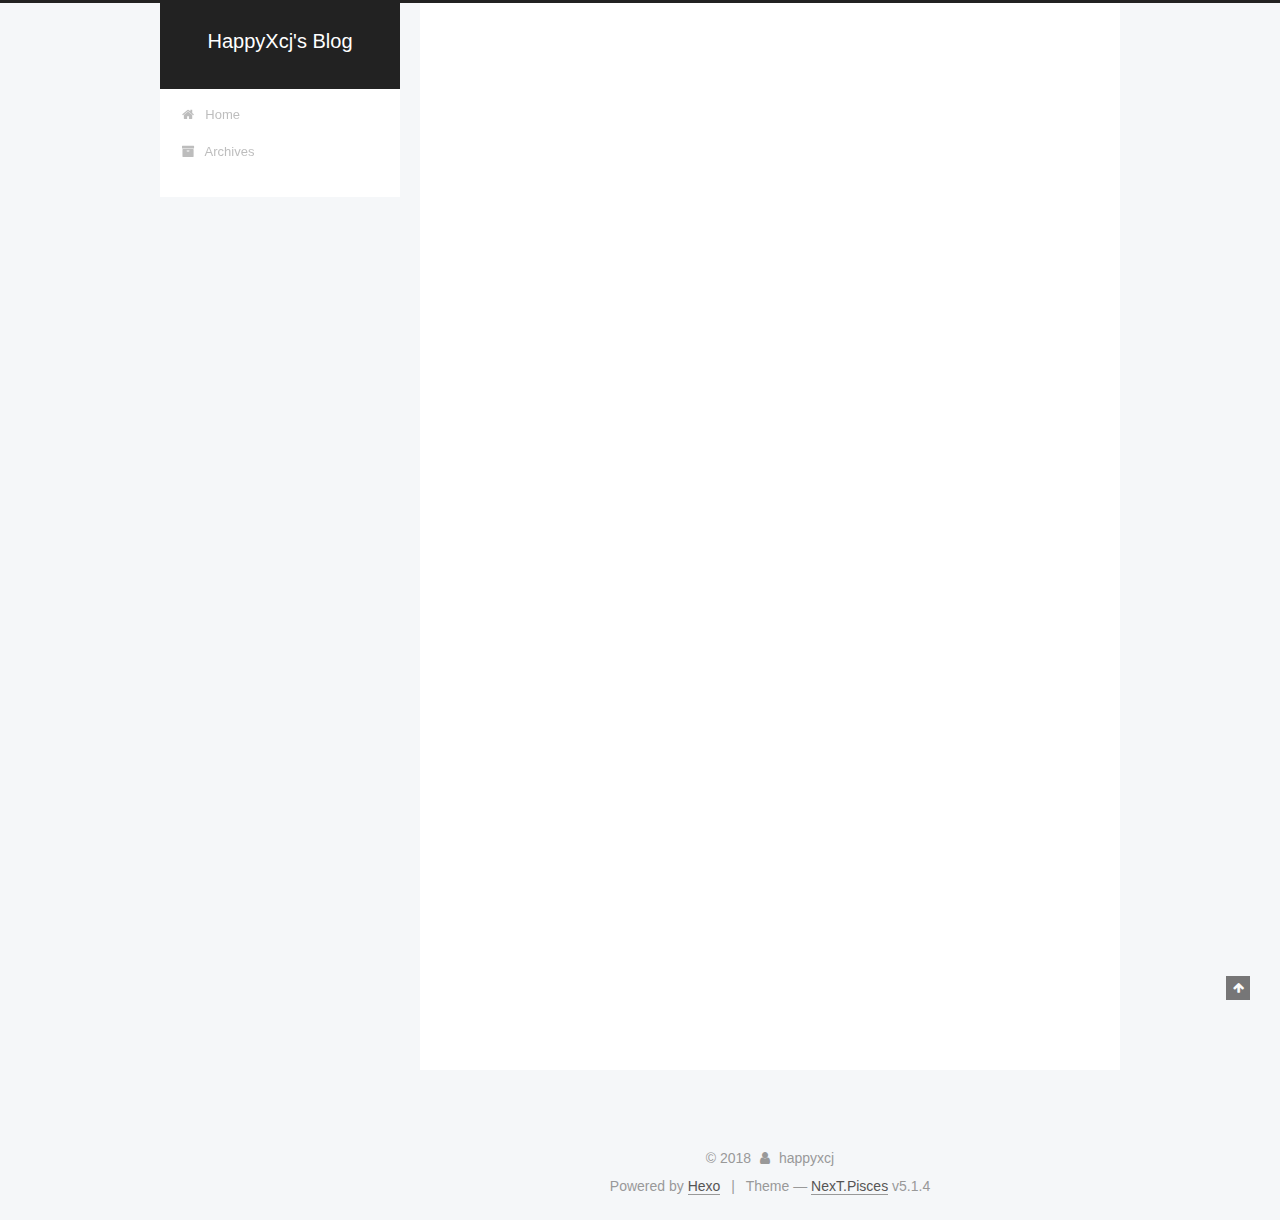
==== commit 5578e43f: "Site updated: 2018-07-24 15:31:45" ====
--- a/index.html
+++ b/index.html
@@ -5,7 +5,7 @@
   
 
 
-<html class="theme-next muse use-motion" lang="zh-CN">
+<html class="theme-next pisces use-motion" lang="zh-CN">
 <head>
   <meta charset="UTF-8"/>
 <meta http-equiv="X-UA-Compatible" content="IE=edge" />
@@ -96,7 +96,7 @@
   var NexT = window.NexT || {};
   var CONFIG = {
     root: '/',
-    scheme: 'Muse',
+    scheme: 'Pisces',
     version: '5.1.4',
     sidebar: {"position":"left","display":"post","offset":12,"b2t":false,"scrollpercent":false,"onmobile":false},
     fancybox: true,
@@ -452,7 +452,7 @@
 
 
 
-  <div class="theme-info">Theme &mdash; <a class="theme-link" target="_blank" href="https://github.com/iissnan/hexo-theme-next">NexT.Muse</a> v5.1.4</div>
+  <div class="theme-info">Theme &mdash; <a class="theme-link" target="_blank" href="https://github.com/iissnan/hexo-theme-next">NexT.Pisces</a> v5.1.4</div>
 
 
 
@@ -552,6 +552,13 @@
   
   
 
+
+  <script type="text/javascript" src="/js/src/affix.js?v=5.1.4"></script>
+
+  <script type="text/javascript" src="/js/src/schemes/pisces.js?v=5.1.4"></script>
+
+
+
   
 
   
--- a/css/main.css
+++ b/css/main.css
@@ -189,7 +189,7 @@
   font-size: 14px;
   line-height: 2;
   color: #555;
-  background: #fff;
+  background: #f5f7f9;
 }
 @media (max-width: 767px) {
   body {
@@ -653,8 +653,8 @@
 @media (min-width: 992px) {
   .full-image.full-image.full-image.full-image {
     max-width: none;
-    width: 110%;
-    margin: 25px -5%;
+    width: 118%;
+    margin: 0 -9%;
   }
 }
 .blockquote-center,
@@ -940,11 +940,11 @@
   display: inline-block;
   padding: 0 20px;
   font-size: 14px;
-  color: #fff;
-  background: #222;
-  border: 2px solid #222;
+  color: #555;
+  background: #fff;
+  border: 2px solid #555;
   text-decoration: none;
-  border-radius: 0;
+  border-radius: 2px;
   transition-property: background-color;
   transition-duration: 0.2s;
   transition-timing-function: ease-in-out;
@@ -953,8 +953,8 @@
 }
 .btn:hover {
   border-color: #222;
-  color: #222;
-  background: #fff;
+  color: #fff;
+  background: #222;
 }
 .btn +.btn {
   margin: 0 0 8px 8px;
@@ -1066,7 +1066,7 @@
   width: 24px;
   background: #222;
   font-size: 12px;
-  opacity: 1;
+  opacity: 0.6;
   color: #fff;
   cursor: pointer;
   text-align: center;
@@ -1087,7 +1087,7 @@
   }
 }
 .back-to-top.back-to-top-on {
-  bottom: 19px;
+  bottom: 30px;
 }
 .header {
   background: transparent;
@@ -1136,7 +1136,7 @@
 .site-subtitle {
   margin-top: 10px;
   font-size: 13px;
-  color: #999;
+  color: #ddd;
 }
 .use-motion .brand {
   opacity: 0;
@@ -1209,7 +1209,8 @@
   transition-timing-function: ease-in-out;
   transition-delay: 0s;
 }
-.menu .menu-item a:hover {
+.menu .menu-item a:hover,
+.menu-item-active a {
   border-bottom-color: #222;
 }
 .menu .menu-item .fa {
@@ -1738,20 +1739,20 @@
   display: block;
   margin: 0 auto;
   padding: 2px;
-  max-width: 96px;
+  max-width: 120px;
   height: auto;
-  border: 2px solid #333;
+  border: 1px solid #eee;
 }
 .site-author-name {
-  margin: 5px 0 0;
+  margin: 0;
   text-align: center;
-  color: #f5f5f5;
-  font-weight: normal;
+  color: #222;
+  font-weight: 600;
 }
 .site-description {
-  margin-top: 5px;
+  margin-top: 0;
   text-align: center;
-  font-size: 14px;
+  font-size: 13px;
   color: #999;
 }
 .site-state {
@@ -1763,7 +1764,7 @@
 .site-state-item {
   display: inline-block;
   padding: 0 15px;
-  border-left: 1px solid #333;
+  border-left: 1px solid #eee;
 }
 .site-state-item:first-child {
   border-left: none;
@@ -1776,11 +1777,11 @@
   text-align: center;
   color: inherit;
   font-weight: 600;
-  font-size: 18px;
+  font-size: 16px;
 }
 .site-state-item-name {
   font-size: 13px;
-  color: inherit;
+  color: #999;
 }
 .feed-link {
   margin-top: 20px;
@@ -1822,7 +1823,7 @@
   width: 4px;
   height: 4px;
   border-radius: 50%;
-  background: #348cff;
+  background: #ff2546;
 }
 .links-of-blogroll {
   font-size: 13px;
@@ -1860,7 +1861,7 @@
   color: #555;
 }
 .sidebar-nav li:hover {
-  color: #f5f5f5;
+  color: #fc6423;
 }
 .page-post-detail .sidebar-nav-toc {
   padding: 0 5px;
@@ -1869,11 +1870,11 @@
   margin-left: 10px;
 }
 .sidebar-nav .sidebar-nav-active {
-  color: #87daff;
-  border-bottom-color: #87daff;
+  color: #fc6423;
+  border-bottom-color: #fc6423;
 }
 .sidebar-nav .sidebar-nav-active:hover {
-  color: #87daff;
+  color: #fc6423;
 }
 .sidebar-panel {
   display: none;
@@ -1906,12 +1907,12 @@
   transition-timing-function: ease-in-out;
   transition-delay: 0s;
   transition-property: all;
-  color: #999;
-  border-bottom-color: #555;
+  color: #666;
+  border-bottom-color: #ccc;
 }
 .post-toc ol a:hover {
-  color: #ccc;
-  border-bottom-color: #ccc;
+  color: #000;
+  border-bottom-color: #000;
 }
 .post-toc .nav-item {
   overflow: hidden;
@@ -1933,14 +1934,14 @@
   display: block;
 }
 .post-toc .nav .active > a {
-  color: #87daff;
-  border-bottom-color: #87daff;
+  color: #fc6423;
+  border-bottom-color: #fc6423;
 }
 .post-toc .nav .active-current > a {
-  color: #87daff;
+  color: #fc6423;
 }
 .post-toc .nav .active-current > a:hover {
-  color: #87daff;
+  color: #fc6423;
 }
 .footer {
   font-size: 14px;
@@ -2345,6 +2346,16 @@
   transform: translate(-50%, -50%);
   color: #ccc;
 }
+@media (min-width: 768px) and (max-width: 991px) {
+  .busuanzi-count {
+    width: auto;
+  }
+}
+@media (max-width: 767px) {
+  .busuanzi-count {
+    width: auto;
+  }
+}
 .site-uv,
 .site-pv,
 .page-pv {
@@ -2580,83 +2591,403 @@
   }
 }
 .page-post-detail .sidebar-toggle-line {
-  background: #87daff;
+  background: #fc6423;
 }
 .page-post-detail .comments {
   overflow: hidden;
 }
-@media (max-width: 767px) {
-  .header-inner,
-  .container .main-inner,
+.header {
+  position: relative;
+  margin: 0 auto;
+  width: 960px;
+}
+@media (min-width: 768px) and (max-width: 991px) {
+  .header {
+    width: auto;
+  }
+}
+@media (max-width: 767px) {
+  .header {
+    width: auto;
+  }
+}
+.header-inner {
+  position: absolute;
+  top: 0;
+  overflow: hidden;
+  padding: 0;
+  width: 240px;
+  background: #fff;
+  box-shadow: initial;
+  border-radius: initial;
+}
+@media (min-width: 1600px) {
+  .container .header-inner {
+    width: 240px;
+  }
+}
+@media (min-width: 768px) and (max-width: 991px) {
+  .header-inner {
+    position: relative;
+    width: auto;
+    border-radius: initial;
+  }
+}
+@media (max-width: 767px) {
+  .header-inner {
+    position: relative;
+    width: auto;
+    border-radius: initial;
+  }
+}
+.main:before,
+.main:after {
+  content: " ";
+  display: table;
+}
+.main:after {
+  clear: both;
+}
+@media (min-width: 768px) and (max-width: 991px) {
+  .main {
+    padding-bottom: 100px;
+  }
+}
+@media (max-width: 767px) {
+  .main {
+    padding-bottom: 100px;
+  }
+}
+.container .main-inner {
+  width: 960px;
+}
+@media (min-width: 768px) and (max-width: 991px) {
+  .container .main-inner {
+    width: auto;
+  }
+}
+@media (max-width: 767px) {
+  .container .main-inner {
+    width: auto;
+  }
+}
+.content-wrap {
+  float: right;
+  box-sizing: border-box;
+  padding: 40px;
+  width: 700px;
+  background: #fff;
+  min-height: 700px;
+  box-shadow: initial;
+  border-radius: initial;
+}
+@media (min-width: 768px) and (max-width: 991px) {
+  .content-wrap {
+    width: 100%;
+    padding: 20px;
+    border-radius: initial;
+  }
+}
+@media (max-width: 767px) {
+  .content-wrap {
+    width: 100%;
+    padding: 20px;
+    min-height: auto;
+    border-radius: initial;
+  }
+}
+.sidebar {
+  position: static;
+  float: left;
+  margin-top: 300px;
+  width: 240px;
+  background: #f5f7f9;
+  box-shadow: none;
+}
+@media (min-width: 768px) and (max-width: 991px) {
+  .sidebar {
+    display: none;
+  }
+}
+@media (max-width: 767px) {
+  .sidebar {
+    display: none;
+  }
+}
+.sidebar-toggle {
+  display: none;
+}
+.footer-inner {
+  width: 960px;
+  padding-left: 260px;
+}
+@media (min-width: 768px) and (max-width: 991px) {
   .footer-inner {
     width: auto;
-  }
-}
-embed {
-  display: block;
-  margin: 0px auto 25px auto;
-}
-.custom-logo .site-meta-headline {
-  text-align: center;
-}
-.custom-logo .brand {
+    padding-left: 0 !important;
+    padding-right: 0 !important;
+  }
+}
+@media (max-width: 767px) {
+  .footer-inner {
+    width: auto;
+    padding-left: 0 !important;
+    padding-right: 0 !important;
+  }
+}
+.sidebar-position-right .header-inner {
+  right: 0;
+}
+.sidebar-position-right .content-wrap {
+  float: left;
+}
+.sidebar-position-right .sidebar {
+  float: right;
+}
+.sidebar-position-right .footer-inner {
+  padding-left: 0;
+  padding-right: 260px;
+}
+.site-brand-wrapper {
+  position: relative;
+}
+.site-meta {
+  padding: 20px 0;
+  color: #fff;
+  background: #222;
+}
+@media (min-width: 768px) and (max-width: 991px) {
+  .site-meta {
+    box-shadow: 0 0 16px rgba(0,0,0,0.5);
+  }
+}
+@media (max-width: 767px) {
+  .site-meta {
+    box-shadow: 0 0 16px rgba(0,0,0,0.5);
+  }
+}
+.brand {
+  padding: 0;
   background: none;
 }
-.custom-logo .site-title {
-  margin: 10px auto 0;
-  font-size: 24px;
-  color: #222;
-}
-.custom-logo .site-title a {
-  border: none;
-}
-.custom-logo-image {
-  margin: 0 auto;
-  padding: 5px;
-  max-width: 150px;
-  background: #fff;
-}
-@media (max-width: 767px) {
-  .site-nav {
-    position: absolute;
-    left: 0;
-    top: 52px;
-    margin: 0;
-    width: 100%;
-    padding: 0;
-    background: #fff;
-    border-bottom: 1px solid #ddd;
-    z-index: 1030;
-  }
-}
-@media (max-width: 767px) {
-  .menu {
-    text-align: left;
-  }
-}
-@media (max-width: 767px) {
-  .menu .menu-item {
-    display: block;
-    margin: 0 10px;
-    vertical-align: top;
-  }
-}
-@media (max-width: 767px) {
-  .menu .menu-item br {
-    display: none;
-  }
-}
-@media (max-width: 767px) {
-  .menu .menu-item a {
-    padding: 5px 10px;
-  }
-}
-.menu .menu-item .fa {
-  margin-right: 0;
+.brand:hover {
+  color: #fff;
+}
+.site-subtitle {
+  margin: 10px 10px 0;
+  font-weight: initial;
 }
 .site-search form {
   display: none;
 }
+.site-nav {
+  border-top: none;
+}
+@media (min-width: 768px) and (max-width: 991px) {
+  .site-nav {
+    display: none !important;
+  }
+}
+@media (min-width: 768px) and (max-width: 991px) {
+  .site-nav-on {
+    display: block !important;
+  }
+}
+.menu .menu-item {
+  display: block;
+  margin: 0;
+}
+.menu .menu-item a {
+  position: relative;
+  box-sizing: border-box;
+  padding: 5px 20px;
+  text-align: left;
+  line-height: inherit;
+  transition-property: background-color;
+  transition-duration: 0.2s;
+  transition-timing-function: ease-in-out;
+  transition-delay: 0s;
+}
+.menu .menu-item a:hover,
+.menu-item-active a {
+  background: #f9f9f9;
+  border-bottom-color: #fff;
+}
+.menu .menu-item br {
+  display: none;
+}
+.menu-item-active a:after {
+  content: " ";
+  position: absolute;
+  top: 50%;
+  margin-top: -3px;
+  right: 15px;
+  width: 6px;
+  height: 6px;
+  border-radius: 50%;
+  background-color: #bbb;
+}
+.btn-bar {
+  background-color: #fff;
+}
+.site-nav-toggle {
+  left: 20px;
+  top: 50%;
+  -webkit-transform: translateY(-50%);
+  -webkit-transform: translateY(-50%);
+  -moz-transform: translateY(-50%);
+  -ms-transform: translateY(-50%);
+  -o-transform: translateY(-50%);
+  transform: translateY(-50%);
+}
+@media (min-width: 768px) and (max-width: 991px) {
+  .site-nav-toggle {
+    display: block;
+  }
+}
+.use-motion .sidebar .motion-element {
+  opacity: 1;
+}
+.sidebar {
+  margin-left: -100%;
+  right: auto;
+  bottom: auto;
+  -webkit-transform: none;
+}
+.sidebar-inner {
+  box-sizing: border-box;
+  width: 240px;
+  color: #555;
+  background: #fff;
+  box-shadow: initial;
+  border-radius: initial;
+  opacity: 0;
+}
+.sidebar-inner.affix {
+  position: fixed;
+  top: 12px;
+}
+.sidebar-inner.affix-bottom {
+  position: absolute;
+}
+.site-overview {
+  text-align: left;
+}
+.site-author:before,
+.site-author:after {
+  content: " ";
+  display: table;
+}
+.site-author:after {
+  clear: both;
+}
+.sidebar a {
+  color: #555;
+}
+.sidebar a:hover {
+  color: #222;
+}
+.site-state-item {
+  padding: 0 10px;
+}
+.links-of-author-item a:before {
+  display: none;
+}
+.links-of-author-item a {
+  border-bottom: none;
+  text-decoration: underline;
+}
+.feed-link {
+  border-top: 1px dotted #ccc;
+  border-bottom: 1px dotted #ccc;
+  text-align: center;
+}
+.feed-link a {
+  display: block;
+  color: #fc6423;
+  border: none;
+}
+.feed-link a:hover {
+  background: none;
+  color: #e34603;
+}
+.feed-link a:hover i {
+  color: #e34603;
+}
+.links-of-author {
+  display: flex;
+  flex-wrap: wrap;
+  justify-content: center;
+}
+.links-of-author-item {
+  margin: 5px 0 0;
+  width: 50%;
+}
+.links-of-author-item a {
+  max-width: 216px;
+  box-sizing: border-box;
+  display: inline-block;
+  margin-right: 0;
+  margin-bottom: 0;
+  padding: 0 5px;
+  overflow: hidden;
+  white-space: nowrap;
+  text-overflow: ellipsis;
+}
+.links-of-author-item a {
+  display: block;
+  text-decoration: none;
+}
+.links-of-author-item a:hover {
+  border-radius: 4px;
+  background: #eee;
+}
+.links-of-author-item .fa {
+  margin-right: 2px;
+  font-size: 16px;
+}
+.links-of-author-item .fa-globe {
+  font-size: 15px;
+}
+.links-of-blogroll {
+  text-align: center;
+  margin-top: 20px;
+  padding: 3px 0 0;
+  border-top: 1px dotted #ccc;
+}
+.links-of-blogroll-title {
+  margin-top: 0;
+}
+.links-of-blogroll-item {
+  padding: 0;
+}
+.links-of-blogroll-inline:before,
+.links-of-blogroll-inline:after {
+  content: " ";
+  display: table;
+}
+.links-of-blogroll-inline:after {
+  clear: both;
+}
 .links-of-blogroll-inline .links-of-blogroll-item {
-  display: inline-block;
-}
+  margin: 5px 0 0;
+  width: 50%;
+  display: inline-block;
+  width: unset;
+}
+.links-of-blogroll-inline .links-of-blogroll-item a {
+  max-width: 216px;
+  box-sizing: border-box;
+  display: inline-block;
+  margin-right: 0;
+  margin-bottom: 0;
+  padding: 0 5px;
+  overflow: hidden;
+  white-space: nowrap;
+  text-overflow: ellipsis;
+}
+@media (max-width: 767px) {
+  .post-body {
+    text-align: justify;
+  }
+}
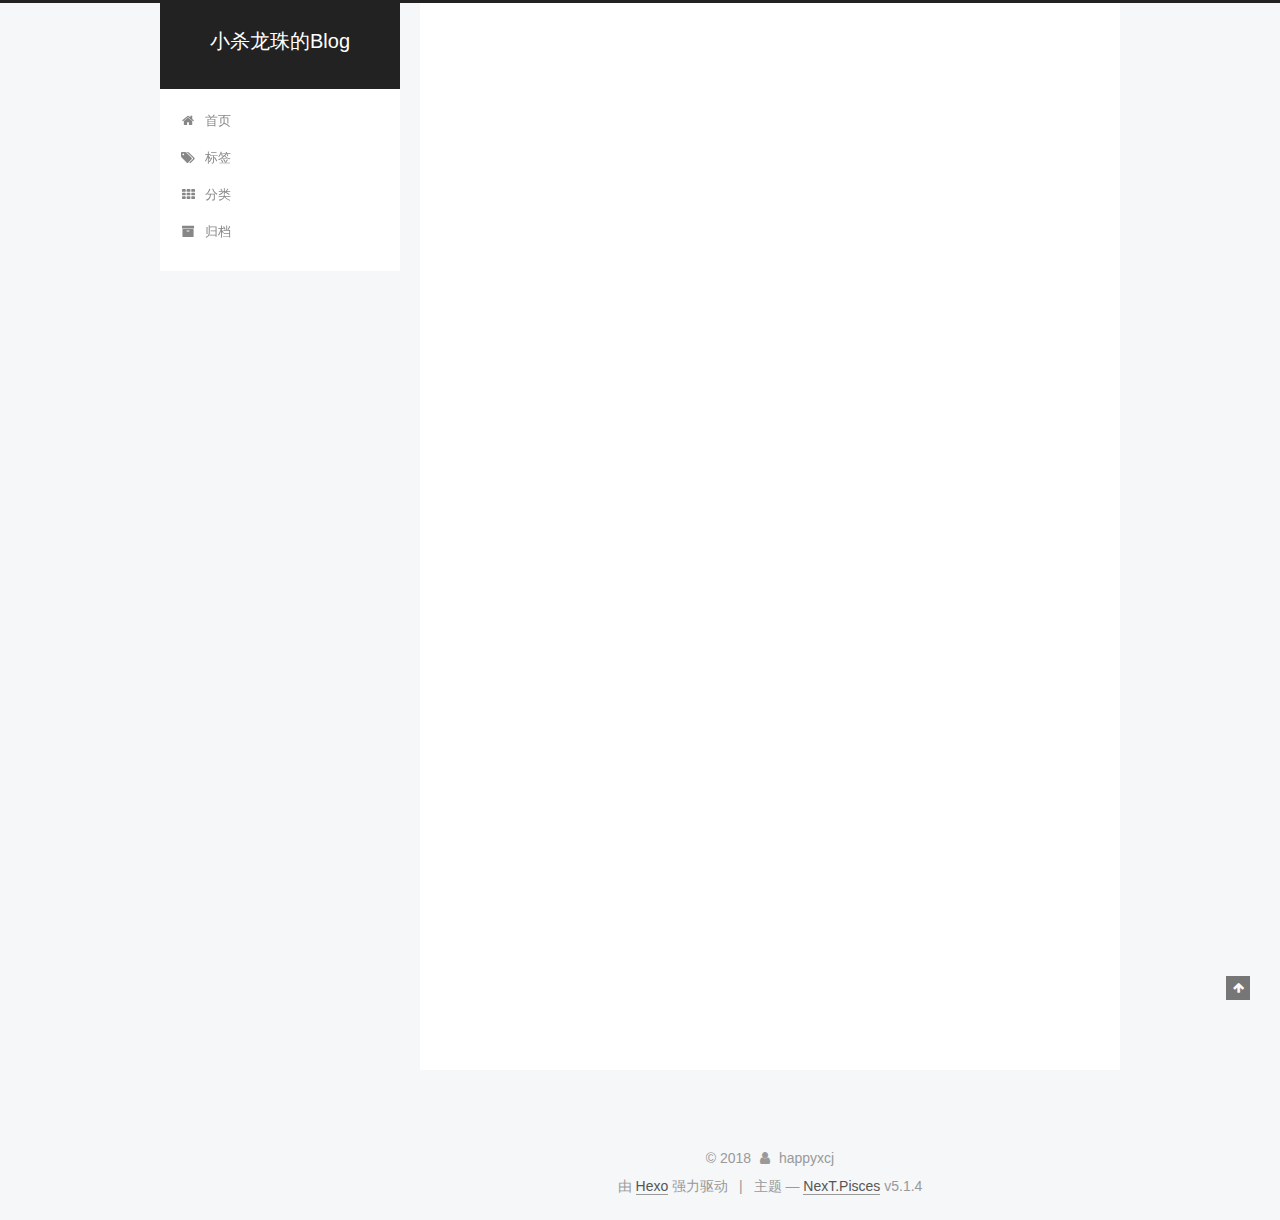
==== commit 047fbcde: "Site updated: 2018-07-24 19:29:41" ====
--- a/index.html
+++ b/index.html
@@ -5,7 +5,7 @@
   
 
 
-<html class="theme-next pisces use-motion" lang="zh-CN">
+<html class="theme-next pisces use-motion" lang="zh-Hans">
 <head>
   <meta charset="UTF-8"/>
 <meta http-equiv="X-UA-Compatible" content="IE=edge" />
@@ -79,16 +79,16 @@
 
 
 
-<meta name="description" content="陌生人的驿站">
+<meta name="description" content="快乐就完事了">
 <meta property="og:type" content="website">
-<meta property="og:title" content="HappyXcj&#39;s Blog">
+<meta property="og:title" content="小杀龙珠的Blog">
 <meta property="og:url" content="https://happyxcj.github.io/index.html">
-<meta property="og:site_name" content="HappyXcj&#39;s Blog">
-<meta property="og:description" content="陌生人的驿站">
-<meta property="og:locale" content="zh-CN">
+<meta property="og:site_name" content="小杀龙珠的Blog">
+<meta property="og:description" content="快乐就完事了">
+<meta property="og:locale" content="zh-Hans">
 <meta name="twitter:card" content="summary">
-<meta name="twitter:title" content="HappyXcj&#39;s Blog">
-<meta name="twitter:description" content="陌生人的驿站">
+<meta name="twitter:title" content="小杀龙珠的Blog">
+<meta name="twitter:description" content="快乐就完事了">
 
 
 
@@ -104,7 +104,7 @@
     motion: {"enable":true,"async":false,"transition":{"post_block":"fadeIn","post_header":"slideDownIn","post_body":"slideDownIn","coll_header":"slideLeftIn","sidebar":"slideUpIn"}},
     duoshuo: {
       userId: '0',
-      author: 'Author'
+      author: '博主'
     },
     algolia: {
       applicationID: '',
@@ -124,7 +124,7 @@
 
 
 
-  <title>HappyXcj's Blog</title>
+  <title>小杀龙珠的Blog</title>
   
 
 
@@ -136,7 +136,7 @@
 
 </head>
 
-<body itemscope itemtype="http://schema.org/WebPage" lang="zh-CN">
+<body itemscope itemtype="http://schema.org/WebPage" lang="zh-Hans">
 
   
   
@@ -155,7 +155,7 @@
     <div class="custom-logo-site-title">
       <a href="/"  class="brand" rel="start">
         <span class="logo-line-before"><i></i></span>
-        <span class="site-title">HappyXcj's Blog</span>
+        <span class="site-title">小杀龙珠的Blog</span>
         <span class="logo-line-after"><i></i></span>
       </a>
     </div>
@@ -185,17 +185,37 @@
             
               <i class="menu-item-icon fa fa-fw fa-home"></i> <br />
             
-            Home
+            首页
           </a>
         </li>
       
         
+        <li class="menu-item menu-item-tags">
+          <a href="/tags/" rel="section">
+            
+              <i class="menu-item-icon fa fa-fw fa-tags"></i> <br />
+            
+            标签
+          </a>
+        </li>
+      
+        
+        <li class="menu-item menu-item-categories">
+          <a href="/categories/" rel="section">
+            
+              <i class="menu-item-icon fa fa-fw fa-th"></i> <br />
+            
+            分类
+          </a>
+        </li>
+      
+        
         <li class="menu-item menu-item-archives">
           <a href="/archives/" rel="section">
             
               <i class="menu-item-icon fa fa-fw fa-archive"></i> <br />
             
-            Archives
+            归档
           </a>
         </li>
       
@@ -237,11 +257,11 @@
     <span hidden itemprop="author" itemscope itemtype="http://schema.org/Person">
       <meta itemprop="name" content="happyxcj">
       <meta itemprop="description" content="">
-      <meta itemprop="image" content="/images/avatar.gif">
+      <meta itemprop="image" content="/images/avatar.jpg">
     </span>
 
     <span hidden itemprop="publisher" itemscope itemtype="http://schema.org/Organization">
-      <meta itemprop="name" content="HappyXcj's Blog">
+      <meta itemprop="name" content="小杀龙珠的Blog">
     </span>
 
     
@@ -261,9 +281,9 @@
                 <i class="fa fa-calendar-o"></i>
               </span>
               
-                <span class="post-meta-item-text">Posted on</span>
+                <span class="post-meta-item-text">发表于</span>
               
-              <time title="Post created" itemprop="dateCreated datePublished" datetime="2018-07-24T10:17:07+08:00">
+              <time title="创建于" itemprop="dateCreated datePublished" datetime="2018-07-24T10:17:07+08:00">
                 2018-07-24
               </time>
             
@@ -382,8 +402,12 @@
         <div class="site-overview">
           <div class="site-author motion-element" itemprop="author" itemscope itemtype="http://schema.org/Person">
             
+              <img class="site-author-image" itemprop="image"
+                src="/images/avatar.jpg"
+                alt="happyxcj" />
+            
               <p class="site-author-name" itemprop="name">happyxcj</p>
-              <p class="site-description motion-element" itemprop="description">陌生人的驿站</p>
+              <p class="site-description motion-element" itemprop="description">快乐就完事了</p>
           </div>
 
           <nav class="site-state motion-element">
@@ -394,7 +418,7 @@
                 <a href="/archives/">
               
                   <span class="site-state-item-count">1</span>
-                  <span class="site-state-item-name">posts</span>
+                  <span class="site-state-item-name">日志</span>
                 </a>
               </div>
             
@@ -407,6 +431,16 @@
 
           
 
+          
+            <div class="links-of-author motion-element">
+                
+                  <span class="links-of-author-item">
+                    <a href="https://github.com/happyxcj" target="_blank" title="GitHub">
+                      
+                        <i class="fa fa-fw fa-github"></i>GitHub</a>
+                  </span>
+                
+            </div>
           
 
           
@@ -444,7 +478,7 @@
 </div>
 
 
-  <div class="powered-by">Powered by <a class="theme-link" target="_blank" href="https://hexo.io">Hexo</a></div>
+  <div class="powered-by">由 <a class="theme-link" target="_blank" href="https://hexo.io">Hexo</a> 强力驱动</div>
 
 
 
@@ -452,7 +486,7 @@
 
 
 
-  <div class="theme-info">Theme &mdash; <a class="theme-link" target="_blank" href="https://github.com/iissnan/hexo-theme-next">NexT.Pisces</a> v5.1.4</div>
+  <div class="theme-info">主题 &mdash; <a class="theme-link" target="_blank" href="https://github.com/iissnan/hexo-theme-next">NexT.Pisces</a> v5.1.4</div>
 
 
 
--- a/css/main.css
+++ b/css/main.css
@@ -1823,7 +1823,7 @@
   width: 4px;
   height: 4px;
   border-radius: 50%;
-  background: #ff2546;
+  background: #fbb663;
 }
 .links-of-blogroll {
   font-size: 13px;
